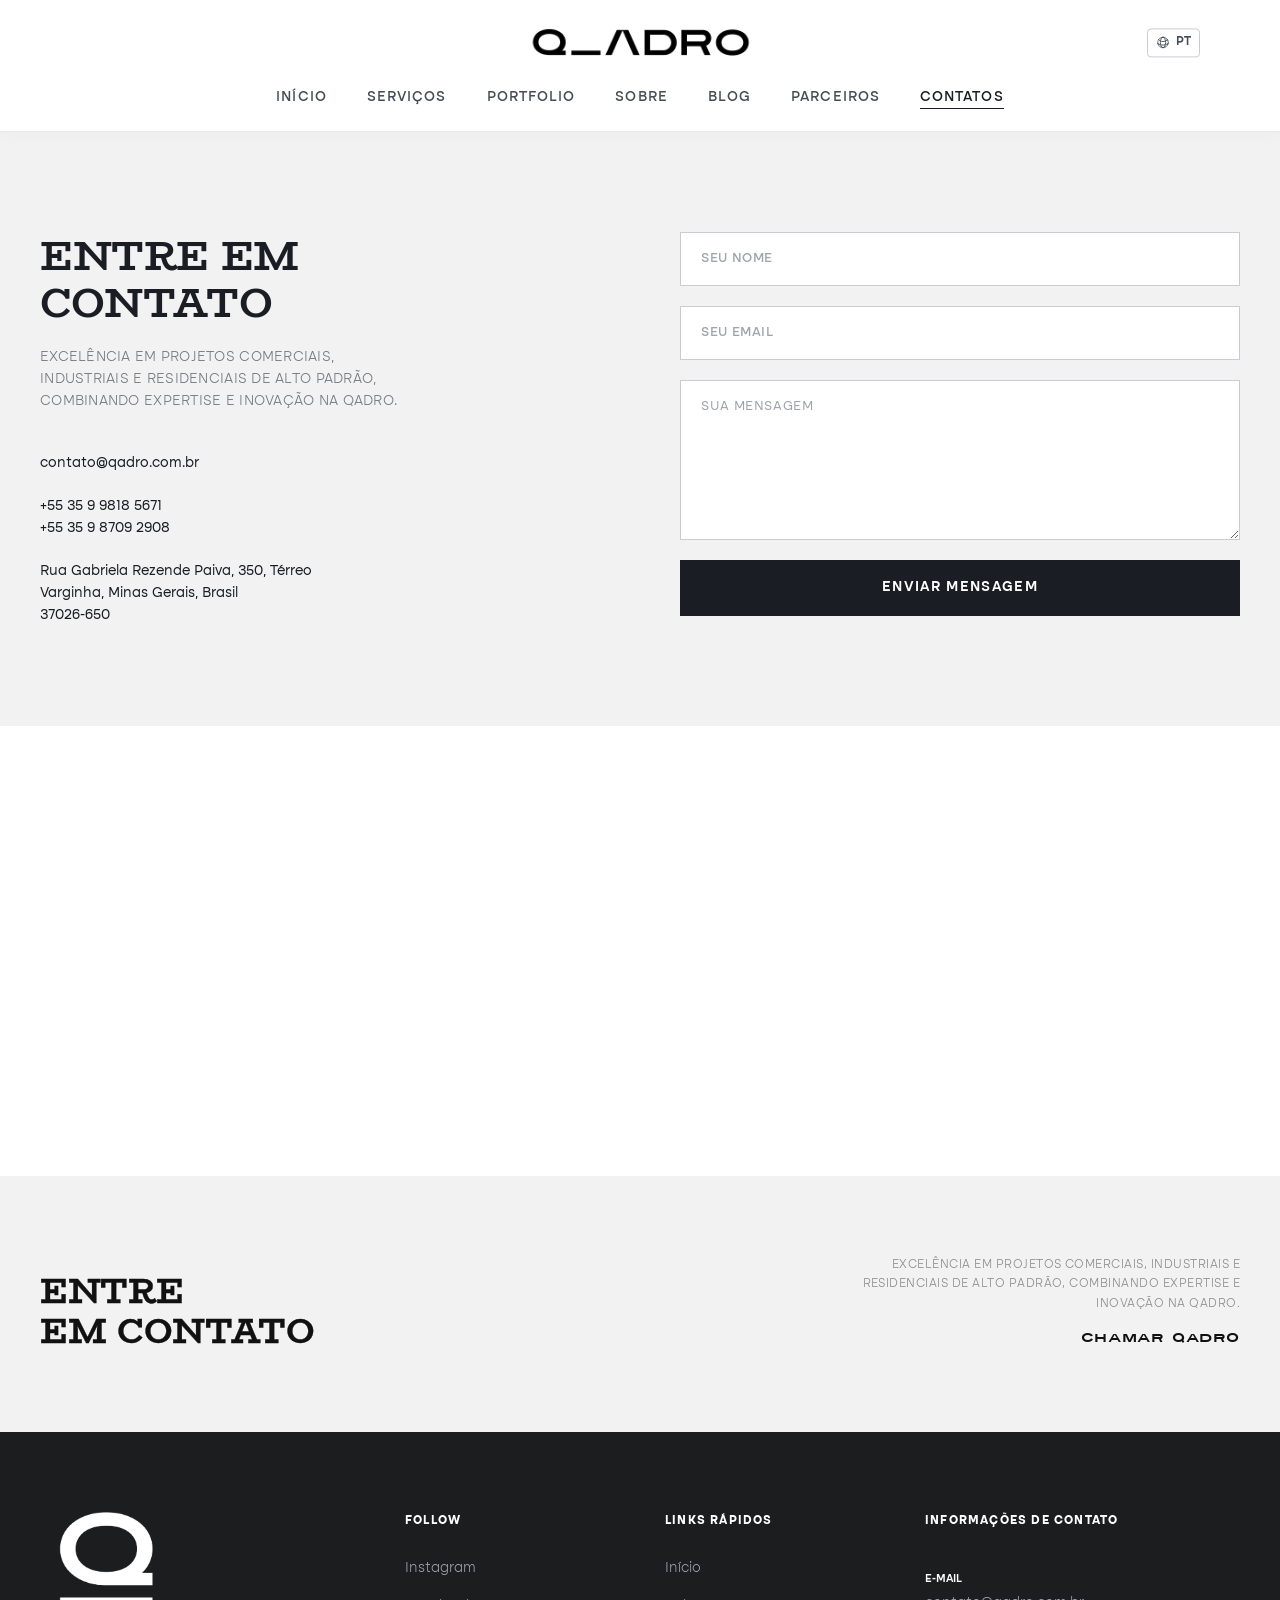
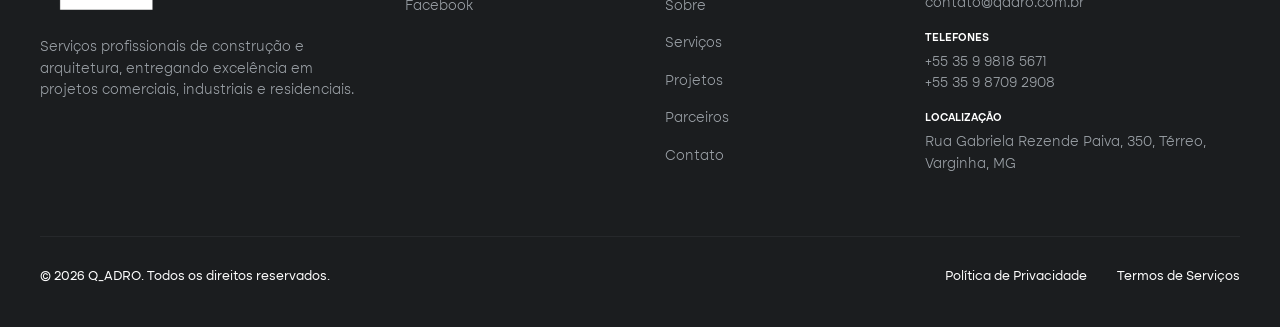
==== contatos.html @ c42fa298 "Adiciona página de Contatos Nova página contatos.html seguindo a página 9 do esboço (design/Site.pdf" ====
<!DOCTYPE html>
<html lang="pt-BR">
<head>
  <meta charset="UTF-8">
  <meta name="viewport" content="width=device-width, initial-scale=1.0">
  <meta name="description" content="Qadro Construtora & Projetos - Entre em contato conosco.">
  <meta name="author" content="Q_ADRO">
  <title>Contatos | Qadro Construtora e Projetos</title>

  <!-- CSS Principal -->
  <link rel="stylesheet" href="assets/css/style.css">
</head>
<body>

  <!-- ==========================================
       INÍCIO HEADER (CABEÇALHO)
       ========================================== -->
  <header class="header" id="inicio">
    <div class="container header-container">
      <div class="header-top">
        <!-- Hamburguer Menu para Mobile -->
        <div class="menu-toggle" id="menuToggle">
          <span></span>
          <span></span>
          <span></span>
        </div>

        <!-- Logo Centralizada -->
        <a href="index.html#inicio" class="logo-link">
          <img src="assets/logos/PNG/Horizontal Preto.png" alt="Qadro Construtora" class="logo-img">
        </a>

        <!-- Seletor de Idioma -->
        <div class="nav-lang-selector">
          <svg xmlns="http://www.w3.org/2000/svg" fill="none" viewBox="0 0 24 24" stroke-width="1.5" stroke="currentColor">
            <path stroke-linecap="round" stroke-linejoin="round" d="M12 21a9.004 9.004 0 0 0 8.716-6.747M12 21a9.004 9.004 0 0 1-8.716-6.747M12 21c2.485 0 4.5-4.03 4.5-9S14.485 3 12 3m0 18c-2.485 0-4.5-4.03-4.5-9S9.515 3 12 3m0 0a8.997 8.997 0 0 1 7.843 4.582M12 3a8.997 8.997 0 0 0-7.843 4.582m15.686 0A11.953 11.953 0 0 1 12 10.5c-2.998 0-5.74-1.1-7.843-2.918m15.686 0A8.959 8.959 0 0 1 21 12c0 .778-.099 1.533-.284 2.253m0 0A17.919 17.919 0 0 1 12 16.5c-3.162 0-6.133-.815-8.716-2.247m0 0A9.015 9.015 0 0 1 3 12c0-.778.099-1.533.284-2.253" />
          </svg>
          <span>PT</span>
        </div>
      </div>

      <!-- Menu de Navegação -->
      <nav class="nav-menu" id="navMenu">
        <ul class="nav-list">
          <li><a href="index.html#inicio" class="nav-link">Início</a></li>
          <li><a href="servicos.html" class="nav-link">Serviços</a></li>
          <li><a href="#" class="nav-link">Portfolio</a></li>
          <li><a href="sobre.html" class="nav-link">Sobre</a></li>
          <li><a href="#" class="nav-link">Blog</a></li>
          <li><a href="parceiros.html" class="nav-link">Parceiros</a></li>
          <li><a href="contatos.html" class="nav-link active">Contatos</a></li>
        </ul>
      </nav>
    </div>
  </header>
  <!-- ==========================================
       FIM HEADER (CABEÇALHO)
       ========================================== -->


  <!-- ==========================================
       INÍCIO SEÇÃO ENTRE EM CONTATO (INFO + FORMULÁRIO)
       ========================================== -->
  <section class="section-contato">
    <div class="container contato-grid">

      <!-- Coluna da Esquerda: Título, texto e informações -->
      <div class="contato-info-col">
        <h1 class="page-title">ENTRE EM<br>CONTATO</h1>
        <p class="contato-subtitle">EXCELÊNCIA EM PROJETOS COMERCIAIS, INDUSTRIAIS E RESIDENCIAIS DE ALTO PADRÃO, COMBINANDO EXPERTISE E INOVAÇÃO NA QADRO.</p>

        <div class="contato-info-list">
          <p class="contato-info-item">contato@qadro.com.br</p>
          <p class="contato-info-item">+55 35 9 9818 5671<br>+55 35 9 8709 2908</p>
          <p class="contato-info-item">Rua Gabriela Rezende Paiva, 350, Térreo<br>Varginha, Minas Gerais, Brasil<br>37026-650</p>
        </div>
      </div>

      <!-- Coluna da Direita: Formulário de Contato -->
      <!-- Formulário apenas visual por enquanto: não há backend/serviço de envio conectado -->
      <form class="contato-form" onsubmit="return false;">
        <input type="text" name="nome" class="contato-input" placeholder="SEU NOME" required>
        <input type="email" name="email" class="contato-input" placeholder="SEU EMAIL" required>
        <textarea name="mensagem" class="contato-input contato-textarea" placeholder="SUA MENSAGEM" required></textarea>
        <button type="submit" class="contato-submit">Enviar Mensagem</button>
      </form>
    </div>
  </section>
  <!-- ==========================================
       FIM SEÇÃO ENTRE EM CONTATO (INFO + FORMULÁRIO)
       ========================================== -->


  <!-- ==========================================
       INÍCIO SEÇÃO MAPA
       ========================================== -->
  <section class="section-mapa">
    <iframe
      class="mapa-embed"
      src="https://www.google.com/maps?q=Rua+Gabriela+Rezende+Paiva,+350,+Varginha,+MG,+37026-650&output=embed"
      title="Localização da Qadro em Varginha, MG"
      loading="lazy"
      referrerpolicy="no-referrer-when-downgrade"
      allowfullscreen>
    </iframe>
  </section>
  <!-- ==========================================
       FIM SEÇÃO MAPA
       ========================================== -->


  <!-- ==========================================
       INÍCIO SEÇÃO ENTRE EM CONTATO (CTA)
       ========================================== -->
  <section class="section section-cta">
    <div class="container cta-flex">
      <!-- Lado Esquerdo: Título -->
      <div class="cta-left">
        <h2 class="cta-title">ENTRE<br>EM CONTATO</h2>
      </div>

      <!-- Lado Direito: Subtítulo e Link WhatsApp -->
      <div class="cta-right">
        <p class="cta-subtitle">EXCELÊNCIA EM PROJETOS COMERCIAIS, INDUSTRIAIS E RESIDENCIAIS DE ALTO PADRÃO, COMBINANDO EXPERTISE E INOVAÇÃO NA QADRO.</p>
        <a href="https://wa.me/5535998185671" target="_blank" rel="noopener" class="btn-link btn-chamar-qadro">CHAMAR QADRO</a>
      </div>
    </div>
  </section>



  <!-- ==========================================
       INÍCIO FOOTER (RODAPÉ)
       ========================================== -->
  <footer class="footer">
    <div class="container">
      <div class="footer-top">
        <!-- Logo e Resumo -->
        <div class="footer-logo-col">
          <!-- Logo Símbolo Branca -->
          <img src="assets/logos/PNG/Simbolo Branco.png" alt="Símbolo Qadro" class="footer-logo-img">
          <p class="footer-desc">Serviços profissionais de construção e arquitetura, entregando excelência em projetos comerciais, industriais e residenciais.</p>
        </div>

        <!-- Coluna Links de Mídia -->
        <div>
          <h4 class="footer-col-title">Follow</h4>
          <ul class="footer-links-list">
            <li><a href="https://instagram.com/qadroconstrutora" target="_blank" rel="noopener">Instagram</a></li>
            <li><a href="#" target="_blank" rel="noopener">Facebook</a></li>
          </ul>
        </div>

        <!-- Coluna Links Rápidos -->
        <div>
          <h4 class="footer-col-title">Links Rápidos</h4>
          <ul class="footer-links-list">
            <li><a href="index.html#inicio">Início</a></li>
            <li><a href="sobre.html">Sobre</a></li>
            <li><a href="servicos.html">Serviços</a></li>
            <li><a href="#">Projetos</a></li>
            <li><a href="parceiros.html">Parceiros</a></li>
            <li><a href="contatos.html">Contato</a></li>
          </ul>
        </div>

        <!-- Coluna Contato Rápido -->
        <div class="footer-contact-list">
          <h4 class="footer-col-title">Informações de Contato</h4>
          <div class="footer-contact-item">
            <span class="footer-contact-label">E-mail</span>
            <span class="footer-contact-val">contato@qadro.com.br</span>
          </div>
          <div class="footer-contact-item">
            <span class="footer-contact-label">Telefones</span>
            <span class="footer-contact-val">+55 35 9 9818 5671<br>+55 35 9 8709 2908</span>
          </div>
          <div class="footer-contact-item">
            <span class="footer-contact-label">Localização</span>
            <span class="footer-contact-val">Rua Gabriela Rezende Paiva, 350, Térreo, Varginha, MG</span>
          </div>
        </div>
      </div>

      <!-- Base do Rodapé -->
      <div class="footer-bottom">
        <p class="footer-copy">&copy; 2026 Q_ADRO. Todos os direitos reservados.</p>
        <div class="footer-policy-links">
          <a href="#">Política de Privacidade</a>
          <a href="#">Termos de Serviços</a>
        </div>
      </div>
    </div>
  </footer>
  <!-- ==========================================
       FIM FOOTER (RODAPÉ)
       ========================================== -->

  <!-- Scripts JS -->
  <script src="assets/js/script.js"></script>
</body>
</html>
---- assets/css/style.css ----
/* 
========================================================================
CSS PRINCIPAL - QADRO CONSTRUTORA & PROJETOS
========================================================================
Organização do arquivo:
1. RESET & CONFIGURAÇÕES GERAIS
2. VARIÁVEIS & TIPOGRAFIA (@font-face)
3. LAYOUT E CONTÊINERES GERAIS
4. COMPONENTES:
   - Header & Navegação
   - Hero / Land Page
   - Manifesto & Estatísticas
   - Áreas de Atuação
   - Por Que Escolher a Qadro (Acordeão)
   - Trabalhos Destaque (Carrossel)
   - Serviços Detalhados (Painéis/Abas)
   - Sobre a Empresa & Equipe
   - Portfólio (Index Masonry & Tags)
   - Blog (Artigos Recentes)
   - Parceiros & Clientes (Depoimentos)
   - Contato & Formulário
   - Rodapé (Footer)
5. RESPONSIVIDADE (Breakpoints)
========================================================================
*/

/* ========================================================================
1. RESET & CONFIGURAÇÕES GERAIS
======================================================================== */
*, *::before, *::after {
  margin: 0;
  padding: 0;
  box-sizing: border-box;
}

html {
  scroll-behavior: smooth;
  font-size: 16px;
  background-color: var(--color-white);
  color: var(--color-black-pantone);
}

body {
  font-family: var(--font-altone);
  line-height: 1.6;
  text-rendering: optimizeLegibility;
  -webkit-font-smoothing: antialiased;
  -moz-osx-font-smoothing: grayscale;
  overflow-x: hidden;
  background-color: var(--color-white);
}

a {
  color: inherit;
  text-decoration: none;
  transition: var(--transition-smooth);
}

button, input, textarea, select {
  font-family: inherit;
  font-size: inherit;
  background: none;
  border: none;
  outline: none;
}

ul, ol {
  list-style: none;
}

img {
  max-width: 100%;
  height: auto;
  display: block;
}

/* ========================================================================
2. VARIÁVEIS & TIPOGRAFIA
======================================================================== */
@font-face {
  font-family: 'Turnpike';
  src: url('../fonts/Turnpike.ttf') format('truetype');
  font-weight: normal;
  font-style: normal;
  font-display: swap;
}

@font-face {
  font-family: 'BioRhyme';
  src: url('../fonts/BioRhyme-Regular.ttf') format('truetype');
  font-weight: 400;
  font-style: normal;
  font-display: swap;
}
@font-face {
  font-family: 'BioRhyme';
  src: url('../fonts/BioRhyme-Light.ttf') format('truetype');
  font-weight: 300;
  font-style: normal;
  font-display: swap;
}
@font-face {
  font-family: 'BioRhyme';
  src: url('../fonts/BioRhyme-Bold.ttf') format('truetype');
  font-weight: 700;
  font-style: normal;
  font-display: swap;
}

@font-face {
  font-family: 'Altone';
  src: url('../fonts/Altone-Regular.ttf') format('truetype');
  font-weight: 400;
  font-style: normal;
  font-display: swap;
}
@font-face {
  font-family: 'Altone';
  src: url('../fonts/Altone-Light.ttf') format('truetype');
  font-weight: 300;
  font-style: normal;
  font-display: swap;
}
@font-face {
  font-family: 'Altone';
  src: url('../fonts/Altone-Medium.ttf') format('truetype');
  font-weight: 500;
  font-style: normal;
  font-display: swap;
}
@font-face {
  font-family: 'Altone';
  src: url('../fonts/Altone-SemiBold.ttf') format('truetype');
  font-weight: 600;
  font-style: normal;
  font-display: swap;
}
@font-face {
  font-family: 'Altone';
  src: url('../fonts/Altone-Bold.ttf') format('truetype');
  font-weight: 700;
  font-style: normal;
  font-display: swap;
}

:root {
  /* Paleta Identidade Visual */
  --color-black-pantone: #1A1E24;
  --color-blue-gray-pantone: #8BA6AB;
  --color-beige-pantone: #B6B097;
  --color-light-gray-pantone: #BDC7C4;
  
  /* Escala de Cinzas (Grays) */
  --color-gray-900: #1B1D1F;
  --color-gray-800: #26282B;
  --color-gray-600: #454C53;
  --color-gray-500: #72787F;
  --color-gray-400: #9EA4AA;
  --color-gray-200: #C9CDD2;
  --color-gray-100: #E8EBED;
  --color-gray-50: #F7F8F9;
  
  /* Básicos */
  --color-white: #FFFFFF;
  --color-black: #000000;
  
  /* Fontes */
  --font-turnpike: 'Turnpike', sans-serif;
  --font-biorhyme: 'BioRhyme', serif;
  --font-altone: 'Altone', sans-serif;
  
  /* Animações e Transições */
  --transition-smooth: all 0.4s cubic-bezier(0.25, 1, 0.5, 1);
  --transition-fast: all 0.2s ease;
  
  /* Alturas e Espaçamentos */
  --header-height: 120px;
  --section-padding: 100px 0;
  --section-padding-mobile: 60px 0;
  --max-content-width: 1300px;
}

/* ========================================================================
3. LAYOUT E CONTÊINERES GERAIS
======================================================================= */
.container {
  width: 100%;
  max-width: var(--max-content-width);
  margin: 0 auto;
  padding: 0 40px;
}

.section {
  padding: var(--section-padding);
  position: relative;
  border-bottom: 1px solid var(--color-gray-100);
}

.section-dark {
  background-color: var(--color-gray-900);
  color: var(--color-white);
  border-bottom: none;
}

.section-title-tag {
  font-family: var(--font-altone);
  font-weight: 500;
  font-size: 0.8rem;
  letter-spacing: 0.15em;
  color: var(--color-gray-500);
  text-transform: uppercase;
  margin-bottom: 25px;
  display: block;
}

.section-header-flex {
  display: flex;
  justify-content: space-between;
  align-items: flex-end;
  margin-bottom: 50px;
}

.btn-link {
  font-family: var(--font-altone);
  font-weight: 600;
  font-size: 0.9rem;
  letter-spacing: 0.05em;
  text-transform: uppercase;
  color: var(--color-black-pantone);
  display: inline-flex;
  align-items: center;
  gap: 8px;
  border-bottom: 1px solid var(--color-black-pantone);
  padding-bottom: 4px;
}

.btn-link:hover {
  color: var(--color-blue-gray-pantone);
  border-color: var(--color-blue-gray-pantone);
}

.btn-link::after {
  content: '→';
  font-size: 1.1rem;
  transition: transform var(--transition-fast);
}

.btn-link:hover::after {
  transform: translateX(4px);
}

.btn-link-white {
  font-family: var(--font-turnpike);
  font-weight: normal;
  color: var(--color-white);
  border-color: var(--color-white);
}

.btn-link-white:hover {
  color: var(--color-beige-pantone);
  border-color: var(--color-beige-pantone);
}

/* ========================================================================
4. COMPONENTES
======================================================================== */

/* --- Header & Navegação --- */
.header {
  width: 100%;
  background-color: var(--color-white);
  position: sticky;
  top: 0;
  z-index: 1000;
  border-bottom: 1px solid var(--color-gray-100);
  padding: 20px 0;
  box-shadow: 0 2px 15px rgba(0, 0, 0, 0.03);
}

.header-container {
  display: flex;
  flex-direction: column;
  align-items: center;
  position: relative;
  gap: 20px;
}

.header-top {
  width: 100%;
  display: flex;
  justify-content: center;
  position: relative;
}

.logo-link {
  display: block;
}

.logo-img {
  height: 45px; /* Aumentado de 38px para 65px para maior destaque */
  width: auto;
}

.nav-lang-selector {
  position: absolute;
  right: 40px;
  top: 50%;
  transform: translateY(-50%);
  display: flex;
  align-items: center;
  gap: 6px;
  font-size: 0.75rem;
  font-weight: 600;
  text-transform: uppercase;
  color: var(--color-gray-600);
  cursor: pointer;
  padding: 4px 8px;
  border: 1px solid var(--color-gray-200);
  border-radius: 4px;
  transition: var(--transition-fast);
}

.nav-lang-selector:hover {
  border-color: var(--color-black-pantone);
  color: var(--color-black-pantone);
}

.nav-lang-selector svg {
  width: 14px;
  height: 14px;
}

.nav-menu {
  width: 100%;
  display: flex;
  justify-content: center;
}

.nav-list {
  display: flex;
  gap: 40px;
}

.nav-link {
  font-family: var(--font-altone);
  font-weight: 500;
  font-size: 0.85rem;
  letter-spacing: 0.08em;
  text-transform: uppercase;
  color: var(--color-gray-600);
  padding: 5px 0;
  position: relative;
}

.nav-link:hover, .nav-link.active {
  color: var(--color-black-pantone);
}

.nav-link::after {
  content: '';
  position: absolute;
  bottom: 0;
  left: 0;
  width: 100%;
  height: 1px;
  background-color: var(--color-black-pantone);
  transform: scaleX(0);
  transform-origin: right;
  transition: transform var(--transition-smooth);
}

.nav-link:hover::after, .nav-link.active::after {
  transform: scaleX(1);
  transform-origin: left;
}

.menu-toggle {
  display: none;
  flex-direction: column;
  gap: 6px;
  cursor: pointer;
  z-index: 1001;
  position: absolute;
  left: 40px;
  top: 50%;
  transform: translateY(-50%);
}

.menu-toggle span {
  width: 25px;
  height: 2px;
  background-color: var(--color-black-pantone);
  transition: var(--transition-smooth);
}

/* --- Hero / Land Page --- */
.hero {
  height: 700px;
  background-size: cover;
  background-position: center;
  position: relative;
  display: flex;
  align-items: center;
}

.hero::before {
  content: '';
  position: absolute;
  top: 0;
  left: 0;
  width: 100%;
  height: 100%;
  background: linear-gradient(180deg, rgba(26,30,36,0.3) 0%, rgba(26,30,36,0.7) 100%);
  z-index: 1;
}

.hero-content {
  position: relative;
  z-index: 2;
  color: var(--color-white);
  max-width: 900px;
}

.hero-title {
  font-family: var(--font-biorhyme);
  font-weight: 400;
  font-size: 3.5rem;
  line-height: 1.1;
  letter-spacing: -0.01em;
  margin-bottom: 25px;
  text-transform: uppercase;
}

.hero-subtitle {
  font-family: var(--font-altone);
  font-weight: 300;
  font-size: 1.1rem;
  line-height: 1.6;
  letter-spacing: 0.04em;
  text-transform: uppercase;
  max-width: 600px;
  margin-bottom: 40px;
  color: var(--color-gray-100);
}

/* --- Manifesto & Estatísticas --- */
.manifesto-section {
  padding: 100px 0;
}

.manifesto-grid {
  display: grid;
  grid-template-columns: 1.2fr 1fr;
  gap: 80px;
  align-items: start;
}

.manifesto-left {
  display: flex;
  flex-direction: column;
}

.manifesto-tag {
  font-family: var(--font-altone);
  font-weight: 600;
  font-size: 0.75rem;
  letter-spacing: 0.2em;
  text-transform: uppercase;
  color: var(--color-gray-500);
  margin-bottom: 30px;
}

.manifesto-text {
  font-family: var(--font-altone);
  font-weight: 700;
  font-size: 2.2rem;
  line-height: 1.35;
  letter-spacing: -0.02em;
  color: var(--color-black-pantone);
}

.stats-grid {
  display: grid;
  grid-template-columns: 1fr 1fr;
  gap: 50px 30px;
  margin-top: 45px;
}

.stat-item {
  display: flex;
  flex-direction: column;
  padding-top: 0;
}

.stat-number {
  font-family: var(--font-altone);
  font-size: 3.5rem;
  font-weight: 450;
  line-height: 1;
  color: var(--color-black-pantone);
  margin-bottom: 10px;
  transition: var(--transition-smooth);
}

.stat-item:hover .stat-number {
  color: var(--color-blue-gray-pantone);
  transform: translateY(-5px);
}

.stat-label {
  font-family: var(--font-altone);
  font-size: 0.75rem;
  font-weight: 500;
  letter-spacing: 0.1em;
  text-transform: uppercase;
  color: var(--color-gray-500);
}

/* --- Áreas de Atuação --- */
.section-areas {
  background-color: #F2F2F2;
  padding: 45px 0;
  border-bottom: none;
}

.section-areas .section-header-flex {
  align-items: center;
  margin-bottom: 25px;
}

.section-areas .section-title-tag {
  margin-bottom: 0;
}

.btn-ver-todos {
  font-family: var(--font-turnpike);
  font-weight: normal;
  font-size: 0.7rem;
  letter-spacing: 0.05em;
  text-transform: uppercase;
  color: var(--color-black-pantone);
  border-bottom: none;
}

.btn-ver-todos::after {
  display: none;
}

.areas-grid {
  display: grid;
  grid-template-columns: repeat(4, 1fr);
  gap: 0;
  border-top: none;
  margin-top: 0;
}

.area-card {
  padding: 0 30px;
  border-right: 1px solid #CCCCCC;
  border-left: none;
  border-top: none;
  border-bottom: none;
  display: flex;
  flex-direction: column;
  justify-content: flex-start;
  min-height: auto;
  position: relative;
  overflow: hidden;
  background-color: transparent;
  transition: var(--transition-smooth);
}

.area-card::before {
  display: none;
}

.area-card:first-child {
  padding-left: 0;
}

.area-card:last-child {
  border-right: none;
  padding-right: 0;
}

.area-title {
  font-family: var(--font-altone);
  font-weight: 500;
  font-size: 1.1rem;
  line-height: 1.3;
  color: var(--color-black-pantone);
  text-transform: uppercase;
  margin-bottom: 25px;
  position: relative;
  z-index: 2;
}

.area-desc {
  font-family: var(--font-altone);
  font-weight: 300;
  font-size: 0.825rem;
  line-height: 1.55;
  color: var(--color-gray-600);
  position: relative;
  z-index: 2;
  margin-top: 0;
}

/* --- Por Que Escolher a Qadro --- */
.why-section {
  background-color: #FFFFFF;
  padding: 100px 0;
}

.why-qadro-grid {
  display: grid;
  grid-template-columns: 1fr 2fr;
  gap: 80px;
  align-items: start;
}

.why-qadro-left {
  display: flex;
  flex-direction: column;
}

.why-title {
  font-family: var(--font-biorhyme);
  font-weight: 700;
  font-size: 2.2rem;
  line-height: 1.15;
  letter-spacing: -0.01em;
  color: #111111;
  text-transform: uppercase;
  margin-bottom: 25px;
}

.why-subtitle {
  font-family: var(--font-altone);
  font-weight: 300;
  font-size: 0.75rem;
  line-height: 1.6;
  letter-spacing: 0.04em;
  color: #8A8A8A;
  text-transform: uppercase;
  max-width: 320px;
}

.why-list-right {
  display: flex;
  flex-direction: column;
  border-bottom: 1px solid #6B6B6B;
  margin-top: 190px;
}

.why-item {
  display: grid;
  grid-template-columns: 1fr 1.3fr;
  gap: 30px;
  align-items: start;
  border-top: 1px solid #6B6B6B;
  padding: 40px 0;
}

.why-item-title h3 {
  font-family: var(--font-altone);
  font-weight: 700;
  font-size: 1.35rem;
  line-height: 1.2;
  letter-spacing: 0.01em;
  color: #111111;
  text-transform: uppercase;
}

.why-item-desc p {
  font-family: var(--font-altone);
  font-weight: 300;
  font-size: 0.925rem;
  line-height: 1.6;
  color: #333333;
}

/* --- Trabalhos Destaque (Carrossel) --- */
.carousel-wrapper {
  position: relative;
  overflow: hidden;
  margin-top: 20px;
}

/* --- Trabalhos Destaque (Carrossel) --- */
.section-featured .section-header-flex {
  align-items: center;
  margin-bottom: 25px;
}

.section-featured .section-title-tag {
  margin-bottom: 0;
}

.carousel-container {
  display: flex;
  transition: transform var(--transition-smooth);
  width: 100%;
}

.carousel-slide {
  min-width: 100%;
  position: relative;
}

.carousel-img {
  width: 100%;
  height: 380px;
  object-fit: cover;
  filter: grayscale(100%);
  transition: filter var(--transition-smooth);
}

.carousel-slide:hover .carousel-img {
  filter: grayscale(0%);
}

.carousel-nav-dots {
  display: flex;
  justify-content: center;
  gap: 12px;
  margin-top: 25px;
}

.carousel-dot {
  width: 10px;
  height: 10px;
  border-radius: 50%;
  border: 1.5px solid #111111;
  background: transparent;
  cursor: pointer;
  padding: 0;
  transition: var(--transition-smooth);
}

.carousel-dot.active {
  background-color: #111111;
  transform: scale(1.1);
}

/* --- Título de Página (Serviços, Sobre, etc.) --- */
.page-title-section {
  padding: 100px 0 60px;
}

.page-title {
  font-family: var(--font-biorhyme);
  font-weight: 700;
  font-size: 2.6rem;
  line-height: 1.15;
  letter-spacing: -0.01em;
  text-transform: uppercase;
  color: var(--color-black-pantone);
  margin-bottom: 25px;
}

.page-subtitle {
  font-family: var(--font-altone);
  font-weight: 300;
  font-size: 0.85rem;
  line-height: 1.6;
  letter-spacing: 0.02em;
  color: var(--color-gray-500);
  max-width: 340px;
}

/* --- Serviços Detalhados (Acordeão) --- */
.section-servicos {
  padding-top: 20px;
}

.servico-categoria {
  margin-bottom: 70px;
}

.servico-categoria:last-child {
  margin-bottom: 0;
}

.servico-categoria-header {
  width: 100%;
  padding-bottom: 18px;
  border-bottom: 1px solid var(--color-gray-200);
  margin-bottom: 0;
}

.servico-categoria-label {
  display: inline-block;
  max-width: 220px;
  font-family: var(--font-altone);
  font-weight: 500;
  font-size: 0.85rem;
  line-height: 1.4;
  letter-spacing: 0.08em;
  text-transform: uppercase;
  color: var(--color-gray-500);
}

.servico-lista {
  display: flex;
  flex-direction: column;
}

.servico-item {
  border-bottom: 1px solid var(--color-gray-200);
}

.servico-item-toggle {
  width: 100%;
  display: flex;
  justify-content: space-between;
  align-items: center;
  gap: 20px;
  padding: 24px 0;
  cursor: pointer;
  text-align: left;
}

.servico-item-title {
  font-family: var(--font-altone);
  font-weight: 700;
  font-size: 1.1rem;
  letter-spacing: 0.01em;
  text-transform: uppercase;
  color: var(--color-black-pantone);
}

.servico-item-label {
  font-family: var(--font-altone);
  font-weight: 600;
  font-size: 0.75rem;
  letter-spacing: 0.1em;
  text-transform: uppercase;
  color: var(--color-gray-500);
  white-space: nowrap;
  flex-shrink: 0;
  transition: var(--transition-fast);
}

.servico-item-toggle:hover .servico-item-title,
.servico-item-toggle:hover .servico-item-label {
  color: var(--color-blue-gray-pantone);
}

.servico-item-detail {
  max-height: 0;
  overflow: hidden;
  transition: max-height 0.5s cubic-bezier(0.25, 1, 0.5, 1);
}

.servico-item-detail-inner {
  display: grid;
  grid-template-columns: 1fr 1.3fr;
  gap: 30px;
  padding-bottom: 40px;
}

.servico-item-text {
  font-family: var(--font-altone);
  font-weight: 300;
  font-size: 0.9rem;
  line-height: 1.6;
  color: var(--color-gray-600);
  margin-bottom: 20px;
}

.servico-item-list {
  display: flex;
  flex-direction: column;
  gap: 8px;
  margin-bottom: 30px;
}

.servico-item-list li {
  font-family: var(--font-altone);
  font-weight: 400;
  font-size: 0.85rem;
  line-height: 1.5;
  color: var(--color-gray-600);
}

.servico-item-lorem-grid {
  display: grid;
  grid-template-columns: 1fr 1fr;
  gap: 12px 40px;
  margin-bottom: 30px;
}

.servico-item-lorem-grid span {
  font-family: var(--font-altone);
  font-weight: 400;
  font-size: 0.8rem;
  color: var(--color-gray-400);
}

.servico-item-posicionamento {
  padding-left: 20px;
  border-left: 2px solid var(--color-black-pantone);
}

.servico-item-posicionamento h4 {
  font-family: var(--font-altone);
  font-weight: 600;
  font-size: 0.75rem;
  letter-spacing: 0.1em;
  text-transform: uppercase;
  color: var(--color-gray-500);
  margin-bottom: 8px;
}

.servico-item-posicionamento p {
  font-family: var(--font-altone);
  font-weight: 400;
  font-size: 0.9rem;
  line-height: 1.5;
  color: var(--color-black-pantone);
}

/* --- Sobre a Empresa (Manifesto + Citação) --- */
.sobre-manifesto-grid {
  display: grid;
  grid-template-columns: 2fr 3fr;
  gap: 70px;
  align-items: start;
}

.sobre-manifesto-img-wrapper {
  aspect-ratio: 3 / 4;
  overflow: hidden;
}

.sobre-manifesto-img {
  width: 100%;
  height: 100%;
  object-fit: cover;
}

.sobre-manifesto-text-col {
  display: flex;
  flex-direction: column;
}

.sobre-manifesto-text {
  font-family: var(--font-altone);
  font-weight: 300;
  font-size: 0.9rem;
  line-height: 1.7;
  color: var(--color-gray-600);
  margin-bottom: 25px;
}

.sobre-manifesto-text:last-child {
  margin-bottom: 0;
}

.section-sobre-quote .manifesto-text {
  max-width: 900px;
  margin-bottom: 30px;
}

.sobre-ver-projetos {
  display: block;
  width: fit-content;
  margin-left: auto;
  font-family: var(--font-altone);
  font-weight: 500;
  font-size: 0.8rem;
  letter-spacing: 0.1em;
  text-transform: uppercase;
  color: var(--color-gray-500);
}

.sobre-ver-projetos:hover {
  color: var(--color-black-pantone);
}

/* --- Nossa Equipe --- */
.equipe-section-grid {
  display: grid;
  grid-template-columns: 1fr 2fr;
  gap: 80px;
  align-items: start;
}

.equipe-titulo {
  font-family: var(--font-biorhyme);
  font-weight: 700;
  font-size: 2.2rem;
  line-height: 1.15;
  letter-spacing: -0.01em;
  text-transform: uppercase;
  color: var(--color-black-pantone);
}

.equipe-grid {
  display: grid;
  grid-template-columns: repeat(2, 1fr);
  gap: 40px;
}

.equipe-card {
  display: flex;
  flex-direction: column;
}

.equipe-card-img-wrapper {
  aspect-ratio: 3 / 4;
  overflow: hidden;
  background-color: var(--color-gray-100);
  margin-bottom: 25px;
}

.equipe-card-img {
  width: 100%;
  height: 100%;
  object-fit: cover;
  object-position: top center;
  transition: var(--transition-smooth);
}

.equipe-card:hover .equipe-card-img {
  transform: scale(1.04);
}

.equipe-card-name {
  font-family: var(--font-altone);
  font-weight: 700;
  font-size: 1.05rem;
  letter-spacing: 0.01em;
  text-transform: uppercase;
  color: var(--color-black-pantone);
  margin-bottom: 6px;
}

.equipe-card-role {
  display: block;
  font-family: var(--font-altone);
  font-weight: 500;
  font-size: 0.8rem;
  letter-spacing: 0.05em;
  text-transform: uppercase;
  color: var(--color-gray-500);
  margin-bottom: 18px;
}

.equipe-card-bio {
  font-family: var(--font-altone);
  font-weight: 300;
  font-size: 0.85rem;
  line-height: 1.6;
  color: var(--color-gray-600);
}

/* --- Portfólio (Index Masonry & Tags) --- */
.portfolio-intro {
  max-width: 600px;
  font-family: var(--font-altone);
  font-size: 0.95rem;
  font-weight: 300;
  color: var(--color-gray-505);
  line-height: 1.6;
}

.portfolio-tags-filter {
  display: flex;
  flex-wrap: wrap;
  justify-content: flex-end;
  gap: 10px 15px;
  max-width: 700px;
}

.filter-tag {
  font-family: var(--font-altone);
  font-size: 0.75rem;
  font-weight: 600;
  text-transform: uppercase;
  color: var(--color-gray-500);
  cursor: pointer;
  padding: 4px 10px;
  border: 1px solid transparent;
  transition: var(--transition-fast);
}

.filter-tag:hover, .filter-tag.active {
  color: var(--color-black-pantone);
  border-color: var(--color-black-pantone);
}

.portfolio-grid {
  display: grid;
  grid-template-columns: repeat(2, 1fr);
  gap: 40px;
  margin-top: 50px;
}

.portfolio-item {
  display: flex;
  flex-direction: column;
  gap: 20px;
  transition: opacity 0.4s ease, transform 0.4s ease;
}

.portfolio-item.full-width {
  grid-column: span 2;
  margin-bottom: 20px;
}

.portfolio-item.full-width .portfolio-img-wrapper {
  height: 500px;
}

.portfolio-img-wrapper {
  width: 100%;
  height: 400px;
  overflow: hidden;
  position: relative;
}

.portfolio-img-wrapper img {
  width: 100%;
  height: 100%;
  object-fit: cover;
  filter: grayscale(100%);
  transition: var(--transition-smooth);
}

.portfolio-item:hover .portfolio-img-wrapper img {
  filter: grayscale(0%);
  transform: scale(1.03);
}

.portfolio-info {
  display: flex;
  justify-content: space-between;
  align-items: center;
  border-bottom: 1px solid var(--color-gray-200);
  padding-bottom: 15px;
}

.portfolio-title-wrapper {
  display: flex;
  flex-direction: column;
  gap: 5px;
}

.portfolio-title {
  font-family: var(--font-altone);
  font-size: 1.4rem;
  font-weight: 700;
  text-transform: uppercase;
  color: var(--color-black-pantone);
}

.portfolio-item-tags {
  display: flex;
  flex-wrap: wrap;
  gap: 8px;
}

.item-tag {
  font-family: var(--font-altone);
  font-size: 0.7rem;
  font-weight: 600;
  text-transform: uppercase;
  color: var(--color-gray-400);
}

.portfolio-arrow {
  font-size: 1.5rem;
  font-weight: 300;
  color: var(--color-black-pantone);
  transition: transform var(--transition-smooth);
}

.portfolio-item:hover .portfolio-arrow {
  transform: translateX(5px);
  color: var(--color-blue-gray-pantone);
}

/* --- Blog (Artigos Recentes) --- */
.section-blog {
  background-color: #FFFFFF;
  padding: 80px 0 100px 0;
  border-bottom: none;
}

.section-blog .section-header-flex {
  align-items: center;
  margin-bottom: 45px;
}

.section-blog .section-title-tag {
  margin-bottom: 0;
  font-family: var(--font-altone);
  font-size: 0.85rem;
  letter-spacing: 0.12em;
  color: #8A8A8A;
  text-transform: uppercase;
}

.blog-grid {
  display: grid;
  grid-template-columns: repeat(4, 1fr);
  gap: 25px;
  align-items: start;
}

.blog-card {
  display: flex;
  flex-direction: column;
}

.blog-img-wrapper {
  width: 100%;
  aspect-ratio: 4 / 3;
  overflow: hidden;
  position: relative;
  background-color: #F7F8F9;
}

.blog-img-wrapper img,
.blog-img {
  width: 100%;
  height: 100%;
  object-fit: cover;
  filter: grayscale(100%);
  transition: transform 0.35s ease;
}

.blog-card:hover .blog-img-wrapper img,
.blog-card:hover .blog-img {
  transform: scale(1.04);
}

.blog-title {
  font-family: var(--font-altone);
  font-weight: 500;
  font-size: 1.05rem;
  line-height: 1.35;
  color: #111111;
  text-transform: uppercase;
  margin-top: 20px;
  letter-spacing: 0.01em;
}

/* --- Parceiros & Clientes (Depoimentos) --- */
.parceiros-title-footer {
  display: flex;
  justify-content: flex-end;
  border-top: 1px solid var(--color-gray-200);
  margin-top: 40px;
  padding-top: 25px;
}

.parceiros-title-intro {
  max-width: 320px;
  text-align: right;
  font-family: var(--font-altone);
  font-weight: 300;
  font-size: 0.8rem;
  line-height: 1.6;
  letter-spacing: 0.02em;
  text-transform: uppercase;
  color: var(--color-gray-500);
}

.section-depoimento-destaque {
  padding: 100px 0;
}

.depoimento-destaque {
  display: flex;
  flex-direction: column;
  align-items: center;
  text-align: center;
}

.depoimento-destaque-quote {
  font-family: var(--font-biorhyme);
  font-weight: 700;
  font-size: 1.7rem;
  line-height: 1.45;
  letter-spacing: -0.005em;
  text-transform: uppercase;
  max-width: 900px;
  color: var(--color-white);
  margin-bottom: 45px;
}

.depoimento-destaque-autor {
  display: flex;
  flex-direction: column;
  align-items: center;
  gap: 14px;
}

.depoimento-destaque-autor h3 {
  font-family: var(--font-altone);
  font-weight: 600;
  font-size: 0.95rem;
  letter-spacing: 0.08em;
  text-transform: uppercase;
  color: var(--color-white);
}

.depoimento-destaque-linha {
  width: 50px;
  height: 1px;
  background-color: var(--color-gray-500);
}

.depoimento-destaque-autor p {
  font-family: var(--font-altone);
  font-weight: 400;
  font-size: 0.75rem;
  letter-spacing: 0.1em;
  text-transform: uppercase;
  color: var(--color-gray-400);
}

.depoimentos-grid {
  display: grid;
  grid-template-columns: repeat(3, 1fr);
  gap: 60px 50px;
}

.depoimento-card {
  display: flex;
  flex-direction: column;
}

.depoimento-texto {
  font-family: var(--font-altone);
  font-weight: 300;
  font-size: 0.85rem;
  line-height: 1.65;
  color: var(--color-gray-600);
  border-bottom: 1px solid var(--color-gray-200);
  margin-bottom: 20px;
  padding-bottom: 20px;
}

.depoimento-autor h4 {
  font-family: var(--font-altone);
  font-weight: 700;
  font-size: 0.9rem;
  letter-spacing: 0.03em;
  text-transform: uppercase;
  color: var(--color-black-pantone);
  margin-bottom: 4px;
}

.depoimento-autor span {
  font-family: var(--font-altone);
  font-weight: 500;
  font-size: 0.75rem;
  letter-spacing: 0.05em;
  text-transform: uppercase;
  color: var(--color-gray-500);
}

.clientes-titulo {
  font-family: var(--font-biorhyme);
  font-weight: 700;
  font-size: 2.2rem;
  line-height: 1.15;
  letter-spacing: -0.01em;
  text-transform: uppercase;
  color: var(--color-black-pantone);
  margin-bottom: 20px;
}

.clientes-subtitle {
  font-family: var(--font-altone);
  font-weight: 300;
  font-size: 0.85rem;
  line-height: 1.6;
  color: var(--color-gray-500);
  max-width: 340px;
  margin-bottom: 60px;
}

.clientes-marquee {
  display: flex;
  flex-direction: column;
  gap: 40px;
}

.clientes-marquee-row {
  overflow: hidden;
  width: 100%;
}

.clientes-marquee-track {
  display: flex;
  align-items: center;
  gap: 70px;
  width: max-content;
  animation: clientes-marquee-scroll 32s linear infinite;
}

.clientes-marquee-row-reverse .clientes-marquee-track {
  animation-direction: reverse;
}

.clientes-marquee-track img {
  height: 42px;
  width: auto;
  flex-shrink: 0;
  opacity: 0.55;
  transition: var(--transition-fast);
}

.clientes-marquee-track img:hover {
  opacity: 1;
}

@keyframes clientes-marquee-scroll {
  from {
    transform: translateX(0);
  }
  to {
    /* A trilha repete cada conjunto de logos 6x; andar 1/6 do total
       equivale a exatamente uma repetição, fechando o loop sem deixar
       espaço vazio mesmo em telas bem largas. */
    transform: translateX(calc(-100% / 6));
  }
}

/* --- Entre Em Contato (CTA) --- */
.section-cta {
  background-color: #F2F2F2;
  padding: 80px 0;
  border-bottom: none;
}

.cta-flex {
  display: flex;
  justify-content: space-between;
  align-items: flex-end;
}

.cta-title {
  font-family: var(--font-biorhyme);
  font-weight: 700;
  font-size: 2.2rem;
  line-height: 1.15;
  letter-spacing: -0.01em;
  color: #111111;
  text-transform: uppercase;
  -webkit-text-stroke: 0.3px #111111;
}

.cta-right {
  display: flex;
  flex-direction: column;
  align-items: flex-end;
  text-align: right;
  gap: 15px;
}

.cta-subtitle {
  font-family: var(--font-altone);
  font-weight: 300;
  font-size: 0.75rem;
  line-height: 1.6;
  letter-spacing: 0.04em;
  color: #8A8A8A;
  text-transform: uppercase;
  max-width: 380px;
  text-align: right;
}

.btn-chamar-qadro {
  font-family: var(--font-turnpike);
  font-weight: normal;
  font-size: 0.75rem;
  letter-spacing: 0.05em;
  text-transform: uppercase;
  color: #111111;
  border-bottom: none;
  align-self: flex-end;
  text-align: right;
  margin-left: auto;
}

.btn-chamar-qadro::after {
  display: none;
}


/* --- Contato & Formulário --- */
.section-contato {
  background-color: #F2F2F2;
  padding: var(--section-padding);
}

.contato-grid {
  display: grid;
  grid-template-columns: 1fr 1fr;
  gap: 80px;
  align-items: start;
}

.contato-info-col .page-title {
  margin-bottom: 20px;
}

.contato-subtitle {
  font-family: var(--font-altone);
  font-weight: 300;
  font-size: 0.85rem;
  line-height: 1.6;
  letter-spacing: 0.02em;
  color: var(--color-gray-500);
  max-width: 380px;
  margin-bottom: 40px;
}

.contato-info-list {
  display: flex;
  flex-direction: column;
  gap: 22px;
}

.contato-info-item {
  font-family: var(--font-altone);
  font-weight: 400;
  font-size: 0.9rem;
  line-height: 1.5;
  color: var(--color-black-pantone);
}

.contato-form {
  display: flex;
  flex-direction: column;
  gap: 20px;
}

.contato-input {
  width: 100%;
  padding: 18px 20px;
  background-color: var(--color-white);
  border: 1px solid var(--color-gray-200);
  font-family: var(--font-altone);
  font-weight: 500;
  font-size: 0.8rem;
  letter-spacing: 0.05em;
  text-transform: uppercase;
  color: var(--color-black-pantone);
  transition: var(--transition-fast);
}

.contato-input::placeholder {
  color: var(--color-gray-400);
}

.contato-input:focus {
  border-color: var(--color-black-pantone);
}

.contato-textarea {
  min-height: 160px;
  resize: vertical;
  text-transform: none;
  font-weight: 400;
}

.contato-submit {
  width: 100%;
  padding: 20px;
  background-color: var(--color-black-pantone);
  color: var(--color-white);
  font-family: var(--font-altone);
  font-weight: 600;
  font-size: 0.85rem;
  letter-spacing: 0.1em;
  text-transform: uppercase;
  cursor: pointer;
  transition: var(--transition-fast);
}

.contato-submit:hover {
  background-color: var(--color-blue-gray-pantone);
}

/* --- Mapa --- */
.section-mapa {
  width: 100%;
  line-height: 0;
}

.mapa-embed {
  width: 100%;
  height: 450px;
  border: 0;
  filter: grayscale(100%) contrast(1.05);
}

/* --- Rodapé (Footer) --- */
.footer {
  background-color: var(--color-gray-900);
  color: var(--color-white);
  padding: 80px 0 40px 0;
}

.footer-top {
  display: grid;
  grid-template-columns: 1.5fr 1fr 1fr 1.5fr;
  gap: 50px;
  margin-bottom: 60px;
}

.footer-logo-col {
  display: flex;
  flex-direction: column;
  gap: 25px;
}

.footer-logo-svg {
  width: 30px;
  height: auto;
  fill: var(--color-white);
}

.footer-logo-img {
  height: 100px; /* Aumentado de 50px para 80px para maior destaque visual */
  width: auto;
  align-self: flex-start;
  transition: var(--transition-smooth);
}

.footer-logo-img:hover {
  transform: scale(1.05); /* Efeito sutil de hover para design premium */
}

.footer-desc {
  font-family: var(--font-altone);
  font-size: 0.85rem;
  font-weight: 300;
  color: var(--color-gray-400);
  line-height: 1.6;
}

.footer-col-title {
  font-family: var(--font-altone);
  font-size: 0.75rem;
  font-weight: 700;
  letter-spacing: 0.1em;
  text-transform: uppercase;
  color: var(--color-white);
  margin-bottom: 25px;
}

.footer-links-list {
  display: flex;
  flex-direction: column;
  gap: 12px;
}

.footer-links-list a {
  font-family: var(--font-altone);
  font-size: 0.85rem;
  font-weight: 300;
  color: var(--color-gray-400);
}

.footer-links-list a:hover {
  color: var(--color-white);
  transform: translateX(3px);
}

.footer-contact-list {
  display: flex;
  flex-direction: column;
  gap: 15px;
}

.footer-contact-item {
  display: flex;
  flex-direction: column;
  gap: 4px;
}

.footer-contact-label {
  font-family: var(--font-altone);
  font-size: 0.7rem;
  font-weight: 600;
  color: var(--color-gray-505);
  text-transform: uppercase;
}

.footer-contact-val {
  font-family: var(--font-altone);
  font-size: 0.85rem;
  font-weight: 300;
  color: var(--color-gray-400);
}

.footer-bottom {
  border-top: 1px solid var(--color-gray-800);
  padding-top: 30px;
  display: flex;
  justify-content: space-between;
  align-items: center;
}

.footer-copy {
  font-family: var(--font-altone);
  font-size: 0.8rem;
  color: var(--color-gray-505);
}

.footer-policy-links {
  display: flex;
  gap: 30px;
}

.footer-policy-links a {
  font-family: var(--font-altone);
  font-size: 0.8rem;
  color: var(--color-gray-505);
}

.footer-policy-links a:hover {
  color: var(--color-white);
}

/* ========================================================================
5. RESPONSIVIDADE (Breakpoints)
======================================================================== */

/* --- TABLETS E DISPOSITIVOS MÉDIOS (Até 1023px) --- */
@media (max-width: 1023px) {
  :root {
    --header-height: 90px;
    --section-padding: 80px 0;
  }
  
  .container {
    padding: 0 30px;
  }
  
  .header-top {
    justify-content: space-between;
    align-items: center;
    padding: 0 30px;
  }
  
  .menu-toggle {
    display: flex;
    position: relative;
    left: 0;
    top: 0;
    transform: none;
  }
  
  .nav-lang-selector {
    position: relative;
    right: 0;
    top: 0;
    transform: none;
  }
  
  /* Menu responsivo mobile */
  .nav-menu {
    position: absolute;
    top: 100%;
    left: 0;
    width: 100%;
    background-color: var(--color-white);
    border-bottom: 1px solid var(--color-gray-200);
    max-height: 0;
    overflow: hidden;
    transition: max-height 0.4s ease-in-out;
  }
  
  .nav-menu.open {
    max-height: 400px;
  }
  
  .nav-list {
    flex-direction: column;
    align-items: center;
    padding: 30px 0;
    gap: 20px;
  }
  
  /* Hero */
  .hero {
    height: 550px;
  }
  
  .hero-title {
    font-size: 3.2rem;
  }
  
  /* Manifesto */
  .manifesto-grid {
    grid-template-columns: 1fr;
    gap: 50px;
  }
  
  .stats-grid {
    margin-top: 0;
  }
  
  .manifesto-text {
    font-size: 1.8rem;
  }
  
  /* Áreas de Atuação */
  .areas-grid {
    grid-template-columns: repeat(2, 1fr);
  }
  
  .area-card {
    border-bottom: 1px solid var(--color-gray-200);
    min-height: 300px;
  }
  
  .area-card:nth-child(2) {
    border-right: none;
  }
  
  .area-card:nth-child(3) {
    border-bottom: none;
  }
  
  .area-card:last-child {
    border-bottom: none;
  }
  
  /* Por Que Escolher */
  .why-qadro-grid {
    grid-template-columns: 1fr;
    gap: 50px;
  }
  
  .why-qadro-left {
    position: relative;
    top: 0;
  }
  
  /* Footer */
  .footer-top {
    grid-template-columns: repeat(2, 1fr);
    gap: 40px;
  }
}

/* --- DISPOSITIVOS MÓVEIS (Até 767px) --- */
@media (max-width: 767px) {
  :root {
    --section-padding: 60px 0;
  }
  
  .container {
    padding: 0 20px;
  }
  
  .hero-title {
    font-size: 2.4rem;
  }
  
  .hero-subtitle {
    font-size: 1rem;
  }
  
  .manifesto-text {
    font-size: 1.5rem;
  }
  
  .stats-grid {
    grid-template-columns: 1fr;
    gap: 35px;
  }
  
  .stat-number {
    font-size: 2.8rem;
  }
  
  .areas-grid {
    grid-template-columns: 1fr;
  }
  
  .area-card {
    border-right: none !important;
    border-bottom: 1px solid var(--color-gray-200);
    min-height: auto;
    padding: 30px 10px;
  }
  
  .area-card:last-child {
    border-bottom: none;
  }
  
  .why-qadro-grid {
    grid-template-columns: 1fr;
    gap: 50px;
  }

  .why-list-right {
    margin-top: 0;
  }

  .why-title {
    font-size: 1.8rem;
  }

  .why-item {
    grid-template-columns: 1fr;
    gap: 15px;
    padding: 30px 0;
  }

  .page-title {
    font-size: 1.9rem;
  }

  .servico-categoria-label {
    max-width: none;
  }

  .servico-item-title {
    font-size: 0.95rem;
  }

  .servico-item-toggle {
    align-items: flex-start;
  }

  .servico-item-detail-inner {
    grid-template-columns: 1fr;
    gap: 20px;
    padding-bottom: 30px;
  }

  .servico-item-detail-spacer {
    display: none;
  }

  .servico-item-lorem-grid {
    grid-template-columns: 1fr;
  }

  .sobre-manifesto-grid {
    grid-template-columns: 1fr;
    gap: 30px;
  }

  .sobre-manifesto-img-wrapper {
    aspect-ratio: 16 / 10;
  }

  .sobre-ver-projetos {
    margin-left: 0;
  }

  .equipe-section-grid {
    grid-template-columns: 1fr;
    gap: 30px;
  }

  .equipe-titulo {
    font-size: 1.8rem;
  }

  .equipe-grid {
    grid-template-columns: 1fr;
    gap: 40px;
  }

  .parceiros-title-footer {
    justify-content: flex-start;
  }

  .parceiros-title-intro {
    max-width: none;
    text-align: left;
  }

  .depoimento-destaque-quote {
    font-size: 1.2rem;
  }

  .depoimentos-grid {
    grid-template-columns: 1fr;
    gap: 40px;
  }

  .clientes-titulo {
    font-size: 1.8rem;
  }

  .clientes-marquee-track {
    gap: 45px;
  }

  .clientes-marquee-track img {
    height: 32px;
  }

  .contato-grid {
    grid-template-columns: 1fr;
    gap: 40px;
  }

  .contato-subtitle {
    max-width: none;
  }

  .mapa-embed {
    height: 300px;
  }

  .carousel-img {
    height: 350px;
  }

  .blog-grid {
    grid-template-columns: 1fr;
  }

  .cta-flex {
    flex-direction: column;
    align-items: flex-start;
    gap: 30px;
  }

  .cta-right {
    align-items: flex-start;
    text-align: left;
  }

  .cta-title {
    font-size: 1.8rem;
  }
  
  .footer-top {
    grid-template-columns: 1fr;
  }
  
  .footer-bottom {
    flex-direction: column;
    gap: 20px;
    align-items: flex-start;
  }
}
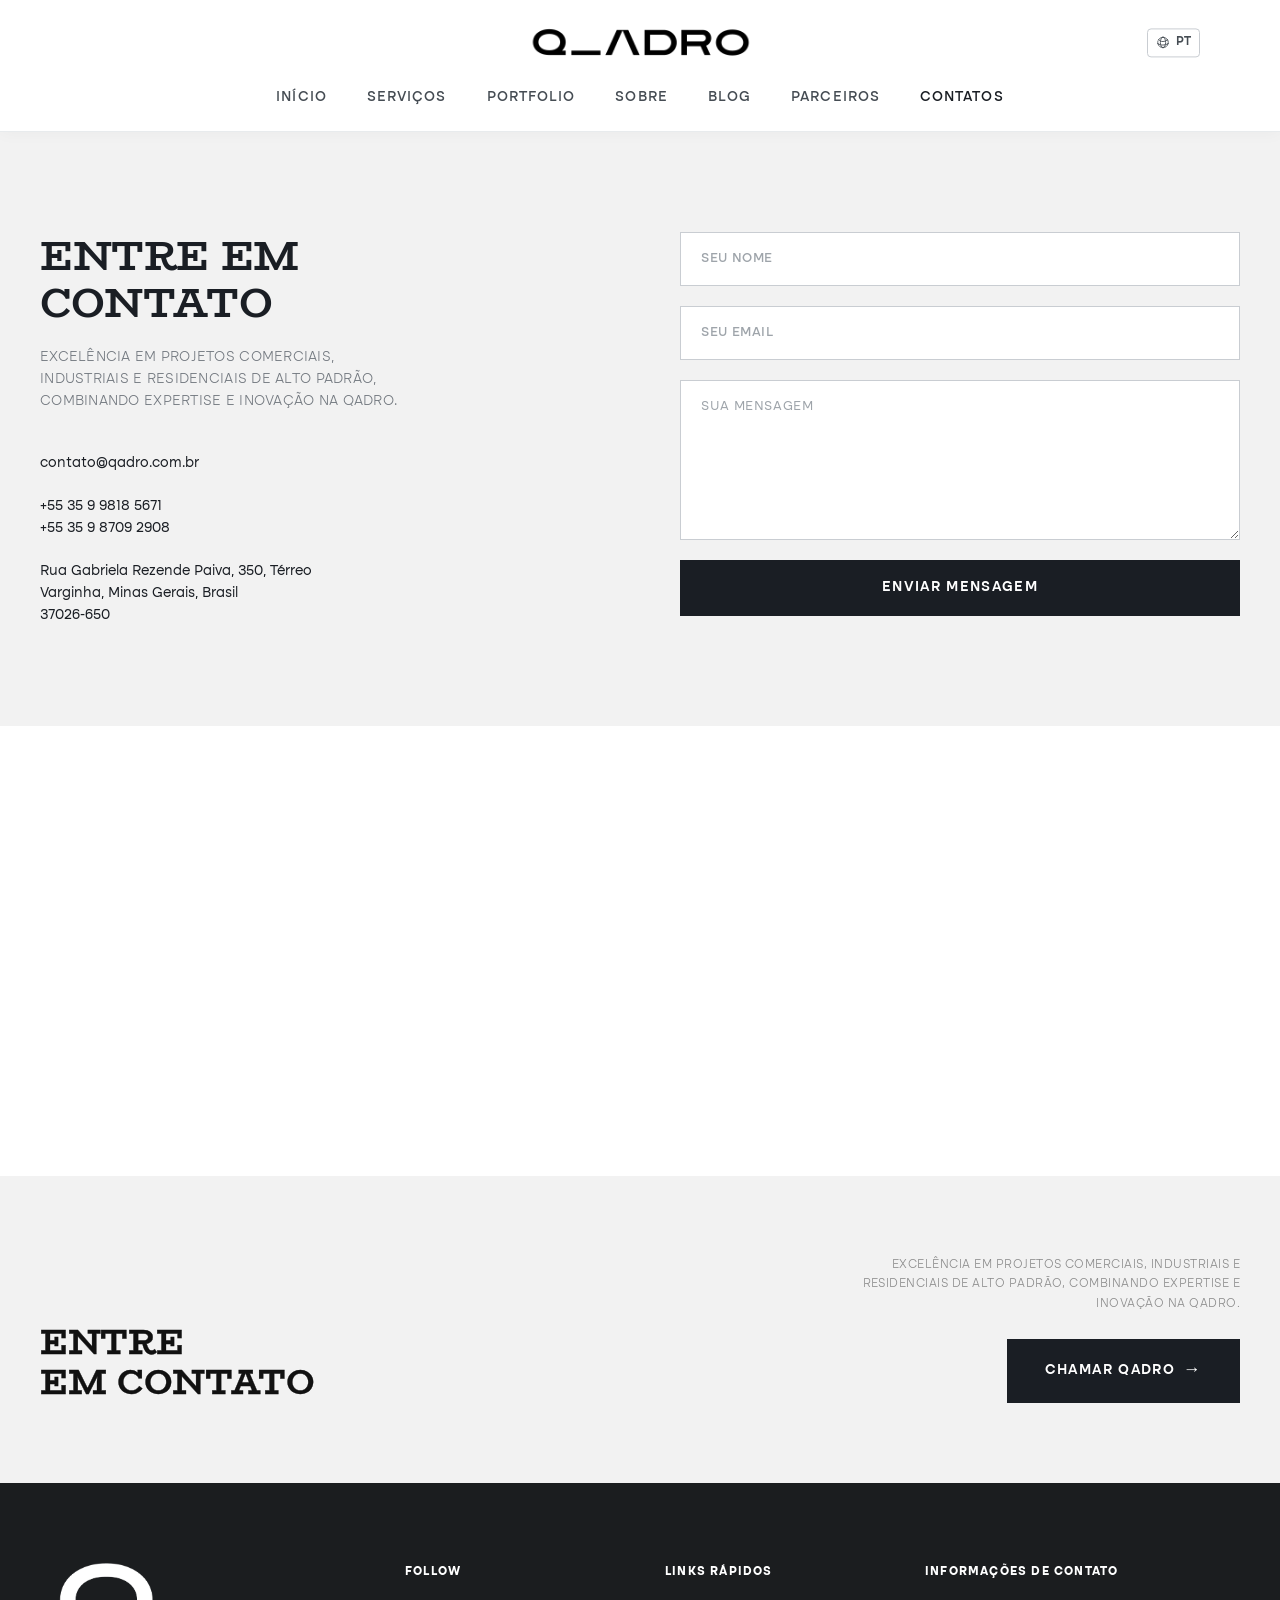
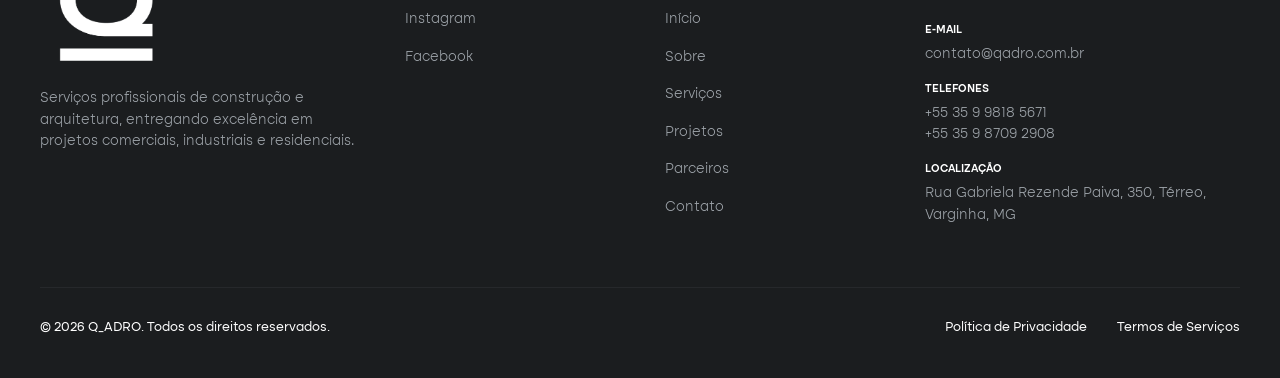
==== commit aeb8e7eb: "atualiza site com versão atual de produção Co-Authored-By: Claude Opus 5.5 <noreply@anthropic.com>" ====
--- a/contatos.html
+++ b/contatos.html
@@ -26,7 +26,7 @@
         </div>
 
         <!-- Logo Centralizada -->
-        <a href="index.html#inicio" class="logo-link">
+        <a href="index.php#inicio" class="logo-link">
           <img src="assets/logos/PNG/Horizontal Preto.png" alt="Qadro Construtora" class="logo-img">
         </a>
 
@@ -42,11 +42,11 @@
       <!-- Menu de Navegação -->
       <nav class="nav-menu" id="navMenu">
         <ul class="nav-list">
-          <li><a href="index.html#inicio" class="nav-link">Início</a></li>
+          <li><a href="index.php#inicio" class="nav-link">Início</a></li>
           <li><a href="servicos.html" class="nav-link">Serviços</a></li>
-          <li><a href="#" class="nav-link">Portfolio</a></li>
+          <li><a href="portfolio.php" class="nav-link">Portfolio</a></li>
           <li><a href="sobre.html" class="nav-link">Sobre</a></li>
-          <li><a href="#" class="nav-link">Blog</a></li>
+          <li><a href="blog.php" class="nav-link">Blog</a></li>
           <li><a href="parceiros.html" class="nav-link">Parceiros</a></li>
           <li><a href="contatos.html" class="nav-link active">Contatos</a></li>
         </ul>
@@ -155,10 +155,10 @@
         <div>
           <h4 class="footer-col-title">Links Rápidos</h4>
           <ul class="footer-links-list">
-            <li><a href="index.html#inicio">Início</a></li>
+            <li><a href="index.php#inicio">Início</a></li>
             <li><a href="sobre.html">Sobre</a></li>
             <li><a href="servicos.html">Serviços</a></li>
-            <li><a href="#">Projetos</a></li>
+            <li><a href="portfolio.php">Projetos</a></li>
             <li><a href="parceiros.html">Parceiros</a></li>
             <li><a href="contatos.html">Contato</a></li>
           </ul>
--- a/assets/css/style.css
+++ b/assets/css/style.css
@@ -106,6 +106,13 @@
   font-style: normal;
   font-display: swap;
 }
+@font-face {
+  font-family: 'BioRhyme';
+  src: url('../fonts/BioRhyme-ExtraBold.ttf') format('truetype');
+  font-weight: 800;
+  font-style: normal;
+  font-display: swap;
+}
 
 @font-face {
   font-family: 'Altone';
@@ -261,6 +268,27 @@
   border-color: var(--color-beige-pantone);
 }
 
+/* Botão sólido em bloco, mesmo tom do "Chamar Qadro" da página de contato.
+   Usado como destaque no hero da home. */
+.btn-solid-escuro {
+  font-family: var(--font-altone);
+  font-weight: 600;
+  font-size: 0.85rem;
+  letter-spacing: 0.1em;
+  text-transform: uppercase;
+  color: var(--color-white);
+  background-color: var(--color-black-pantone);
+  border-bottom: none;
+  padding: 18px 38px;
+  margin-top: 10px;
+  transition: var(--transition-fast);
+}
+
+.btn-solid-escuro:hover {
+  background-color: var(--color-blue-gray-pantone);
+  color: var(--color-white);
+}
+
 /* ========================================================================
 4. COMPONENTES
 ======================================================================== */
@@ -356,23 +384,6 @@
   color: var(--color-black-pantone);
 }
 
-.nav-link::after {
-  content: '';
-  position: absolute;
-  bottom: 0;
-  left: 0;
-  width: 100%;
-  height: 1px;
-  background-color: var(--color-black-pantone);
-  transform: scaleX(0);
-  transform-origin: right;
-  transition: transform var(--transition-smooth);
-}
-
-.nav-link:hover::after, .nav-link.active::after {
-  transform: scaleX(1);
-  transform-origin: left;
-}
 
 .menu-toggle {
   display: none;
@@ -410,7 +421,9 @@
   left: 0;
   width: 100%;
   height: 100%;
-  background: linear-gradient(180deg, rgba(26,30,36,0.3) 0%, rgba(26,30,36,0.7) 100%);
+  background:
+    linear-gradient(90deg, rgba(26,30,36,0.72) 0%, rgba(26,30,36,0.42) 45%, rgba(26,30,36,0.15) 100%),
+    linear-gradient(180deg, rgba(26,30,36,0.10) 0%, rgba(26,30,36,0.38) 100%);
   z-index: 1;
 }
 
@@ -750,7 +763,7 @@
 
 .page-title {
   font-family: var(--font-biorhyme);
-  font-weight: 700;
+  font-weight: 600;
   font-size: 2.6rem;
   line-height: 1.15;
   letter-spacing: -0.01em;
@@ -831,14 +844,15 @@
 }
 
 .servico-item-label {
-  font-family: var(--font-altone);
+  font-family: var(--font-turnpike);
   font-weight: 600;
-  font-size: 0.75rem;
+  font-size: 0.55rem;
   letter-spacing: 0.1em;
   text-transform: uppercase;
-  color: var(--color-gray-500);
+  color: var(--color-black-pantone);
   white-space: nowrap;
   flex-shrink: 0;
+  transform: translateY(8px);
   transition: var(--transition-fast);
 }
 
@@ -1057,13 +1071,41 @@
 }
 
 /* --- Portfólio (Index Masonry & Tags) --- */
+.portfolio-header {
+  display: flex;
+  justify-content: space-between;
+  align-items: flex-start;
+  gap: 60px;
+  flex-wrap: wrap;
+}
+
+.portfolio-header-intro {
+  flex: 1 1 420px;
+}
+
 .portfolio-intro {
-  max-width: 600px;
+  max-width: 520px;
   font-family: var(--font-altone);
   font-size: 0.95rem;
   font-weight: 300;
-  color: var(--color-gray-505);
+  color: var(--color-gray-500);
   line-height: 1.6;
+}
+
+.portfolio-tags-block {
+  flex: 0 1 480px;
+  text-align: right;
+}
+
+.portfolio-tags-label {
+  display: block;
+  font-family: var(--font-altone);
+  font-weight: 600;
+  font-size: 0.8rem;
+  letter-spacing: 0.15em;
+  text-transform: uppercase;
+  color: var(--color-black-pantone);
+  margin-bottom: 18px;
 }
 
 .portfolio-tags-filter {
@@ -1071,7 +1113,6 @@
   flex-wrap: wrap;
   justify-content: flex-end;
   gap: 10px 15px;
-  max-width: 700px;
 }
 
 .filter-tag {
@@ -1091,37 +1132,39 @@
   border-color: var(--color-black-pantone);
 }
 
-.portfolio-grid {
+/* Grade alternada (efeito escada): duas colunas independentes, com a coluna
+   esquerda deslocada para baixo. O fluxo continua indefinidamente conforme
+   novos projetos são cadastrados. */
+.portfolio-masonry {
   display: grid;
   grid-template-columns: repeat(2, 1fr);
-  gap: 40px;
-  margin-top: 50px;
-}
-
-.portfolio-item {
+  gap: 60px;
+  align-items: start;
+}
+
+.portfolio-column {
   display: flex;
   flex-direction: column;
-  gap: 20px;
-  transition: opacity 0.4s ease, transform 0.4s ease;
-}
-
-.portfolio-item.full-width {
-  grid-column: span 2;
+  gap: 90px;
+}
+
+.portfolio-column-left {
+  padding-top: 130px;
+}
+
+.portfolio-card {
+  display: block;
+}
+
+.portfolio-card-img {
+  width: 100%;
+  aspect-ratio: 3 / 4;
+  overflow: hidden;
+  background-color: var(--color-gray-50);
   margin-bottom: 20px;
 }
 
-.portfolio-item.full-width .portfolio-img-wrapper {
-  height: 500px;
-}
-
-.portfolio-img-wrapper {
-  width: 100%;
-  height: 400px;
-  overflow: hidden;
-  position: relative;
-}
-
-.portfolio-img-wrapper img {
+.portfolio-card-img img {
   width: 100%;
   height: 100%;
   object-fit: cover;
@@ -1129,37 +1172,50 @@
   transition: var(--transition-smooth);
 }
 
-.portfolio-item:hover .portfolio-img-wrapper img {
+.portfolio-card:hover .portfolio-card-img img {
   filter: grayscale(0%);
   transform: scale(1.03);
 }
 
-.portfolio-info {
+.portfolio-card-head {
   display: flex;
   justify-content: space-between;
   align-items: center;
-  border-bottom: 1px solid var(--color-gray-200);
-  padding-bottom: 15px;
-}
-
-.portfolio-title-wrapper {
-  display: flex;
-  flex-direction: column;
-  gap: 5px;
-}
-
-.portfolio-title {
+  gap: 20px;
+}
+
+.portfolio-card-title {
   font-family: var(--font-altone);
   font-size: 1.4rem;
   font-weight: 700;
-  text-transform: uppercase;
-  color: var(--color-black-pantone);
-}
-
-.portfolio-item-tags {
+  letter-spacing: 0.02em;
+  text-transform: uppercase;
+  color: var(--color-black-pantone);
+  line-height: 1.2;
+}
+
+.portfolio-card-arrow {
+  display: flex;
+  align-items: center;
+  color: var(--color-black-pantone);
+  transition: var(--transition-smooth);
+}
+
+.portfolio-card-arrow svg {
+  width: 22px;
+  height: 22px;
+}
+
+.portfolio-card:hover .portfolio-card-arrow {
+  transform: translateX(6px);
+  color: var(--color-blue-gray-pantone);
+}
+
+.portfolio-card-tags {
   display: flex;
   flex-wrap: wrap;
-  gap: 8px;
+  gap: 10px;
+  margin-top: 10px;
 }
 
 .item-tag {
@@ -1170,16 +1226,17 @@
   color: var(--color-gray-400);
 }
 
-.portfolio-arrow {
-  font-size: 1.5rem;
-  font-weight: 300;
-  color: var(--color-black-pantone);
-  transition: transform var(--transition-smooth);
-}
-
-.portfolio-item:hover .portfolio-arrow {
-  transform: translateX(5px);
-  color: var(--color-blue-gray-pantone);
+/* Primeiro projeto: card de destaque, mais largo que os demais. */
+.portfolio-card-highlight {
+  margin-bottom: 20px;
+}
+
+.portfolio-card-highlight .portfolio-card-img {
+  aspect-ratio: 21 / 9;
+}
+
+.portfolio-card-highlight .portfolio-card-title {
+  font-size: 1.9rem;
 }
 
 /* --- Blog (Artigos Recentes) --- */
@@ -1476,21 +1533,24 @@
   text-align: right;
 }
 
+/* Botão principal da seção: sólido para se destacar ao lado do título. */
 .btn-chamar-qadro {
-  font-family: var(--font-turnpike);
-  font-weight: normal;
-  font-size: 0.75rem;
-  letter-spacing: 0.05em;
-  text-transform: uppercase;
-  color: #111111;
+  font-family: var(--font-altone);
+  font-weight: 600;
+  font-size: 0.85rem;
+  letter-spacing: 0.1em;
+  text-transform: uppercase;
+  color: var(--color-white);
+  background-color: var(--color-black-pantone);
   border-bottom: none;
-  align-self: flex-end;
-  text-align: right;
-  margin-left: auto;
-}
-
-.btn-chamar-qadro::after {
-  display: none;
+  padding: 18px 38px;
+  margin-top: 10px;
+  transition: var(--transition-fast);
+}
+
+.btn-chamar-qadro:hover {
+  background-color: var(--color-blue-gray-pantone);
+  color: var(--color-white);
 }
 
 
@@ -1729,6 +1789,811 @@
 
 .footer-policy-links a:hover {
   color: var(--color-white);
+}
+
+/* --- Portfólio (Detalhe do Projeto) --- */
+/* Ordem da página: título principal > resumo > imagem destaque >
+   nome do projeto + tags + descrição (métricas ao lado) > carrossel >
+   descrição 2 > outros projetos. */
+
+/* Título do projeto: mais leve que o das outras páginas. */
+.project-detail-title {
+  font-weight: 400;
+}
+
+.project-summary {
+  text-transform: uppercase;
+  max-width: 720px;
+}
+
+/* A imagem destaque sobe: o respiro grande já vem da seção do título. */
+.section-project-detail {
+  padding-top: 20px;
+}
+
+/* A imagem destaque mantém a proporção do arquivo enviado: quadrada aparece
+   quadrada, panorâmica aparece panorâmica. Nunca é cortada nem esticada. */
+.project-detail-hero {
+  width: 100%;
+  margin-bottom: 60px;
+}
+
+.project-detail-hero img {
+  display: block;
+  width: auto;
+  max-width: 100%;
+  height: auto;
+  max-height: 80vh;
+  margin: 0 auto;
+}
+
+/* --- Detalhe: nome do projeto, tags e descrição --- */
+.project-body-grid {
+  display: grid;
+  grid-template-columns: minmax(0, 1fr);
+  gap: 60px;
+  margin-bottom: 80px;
+}
+
+.project-name {
+  font-family: var(--font-biorhyme);
+  font-weight: 800;
+  font-size: 2.1rem;
+  line-height: 1.15;
+  letter-spacing: 0.01em;
+  text-transform: uppercase;
+  color: var(--color-black-pantone);
+  margin-bottom: 18px;
+}
+
+.project-detail-tags {
+  display: flex;
+  flex-wrap: wrap;
+  gap: 10px;
+  margin-bottom: 35px;
+}
+
+.project-detail-body {
+  max-width: 780px;
+}
+
+.project-detail-body p {
+  font-family: var(--font-altone);
+  font-weight: 300;
+  font-size: 0.9rem;
+  line-height: 1.75;
+  color: var(--color-gray-600);
+  margin-bottom: 20px;
+}
+
+.project-detail-body p:last-child {
+  margin-bottom: 0;
+}
+
+/* --- Detalhe: métricas ao lado da descrição (1 a 4) --- */
+/* A coluna alarga e vira 2x2 quando há 3 ou 4 métricas. */
+.project-body-grid.has-metrics {
+  grid-template-columns: minmax(0, 1fr) 340px;
+}
+
+.project-body-grid.metrics-3,
+.project-body-grid.metrics-4 {
+  grid-template-columns: minmax(0, 1fr) 540px;
+}
+
+.project-metrics {
+  display: grid;
+  grid-template-columns: 1fr;
+  align-content: start;
+  gap: 35px 30px;
+}
+
+.project-metrics[data-count="3"],
+.project-metrics[data-count="4"] {
+  grid-template-columns: repeat(2, 1fr);
+}
+
+.project-metrics[data-count="3"] .project-metric:last-child {
+  grid-column: 1 / -1;
+}
+
+.project-metric-value {
+  font-family: var(--font-altone);
+  font-weight: 400;
+  font-size: 3.8rem;
+  line-height: 1;
+  color: var(--color-black-pantone);
+  margin-bottom: 12px;
+  overflow-wrap: anywhere;
+}
+
+/* Menos métricas, mais espaço para cada número. */
+.project-metrics[data-count="1"] .project-metric-value {
+  font-size: 5rem;
+}
+
+.project-metrics[data-count="2"] .project-metric-value {
+  font-size: 4.2rem;
+}
+
+/* Em 2 colunas o número divide o espaço, então recua um pouco. */
+.project-metrics[data-count="3"] .project-metric-value,
+.project-metrics[data-count="4"] .project-metric-value {
+  font-size: 3.4rem;
+}
+
+.project-metric-label {
+  font-family: var(--font-altone);
+  font-weight: 600;
+  font-size: 0.8rem;
+  letter-spacing: 0.12em;
+  text-transform: uppercase;
+  color: var(--color-gray-500);
+}
+
+/* --- Detalhe: carrossel de imagens --- */
+.project-carousel {
+  margin-bottom: 80px;
+}
+
+/* Palco quadrado, como no exemplo de carrossel. */
+.project-carousel-stage {
+  display: block;
+  position: relative;
+  width: 100%;
+  max-width: 720px;
+  aspect-ratio: 1 / 1;
+  overflow: hidden;
+  padding: 0;
+  border: none;
+  background-color: var(--color-gray-50);
+  margin: 0 auto 18px;
+  cursor: zoom-in;
+}
+
+.project-carousel-stage img {
+  width: 100%;
+  height: 100%;
+  object-fit: cover;
+  transition: var(--transition-smooth);
+}
+
+.project-carousel-stage:hover img {
+  transform: scale(1.02);
+}
+
+.project-carousel-thumbs {
+  display: flex;
+  gap: 14px;
+  flex-wrap: wrap;
+  justify-content: center;
+}
+
+/* Setas discretas, centralizadas abaixo das miniaturas. */
+.project-carousel-nav {
+  display: flex;
+  justify-content: center;
+  align-items: center;
+  gap: 40px;
+  margin-top: 32px;
+}
+
+.project-carousel-arrow {
+  display: flex;
+  align-items: center;
+  justify-content: center;
+  width: 32px;
+  height: 32px;
+  padding: 0;
+  background: none;
+  border: none;
+  color: var(--color-black-pantone);
+  cursor: pointer;
+  transition: var(--transition-fast);
+}
+
+.project-carousel-arrow svg {
+  width: 18px;
+  height: 18px;
+}
+
+.project-carousel-arrow:hover {
+  color: var(--color-blue-gray-pantone);
+  transform: scale(1.15);
+}
+
+.project-carousel-thumb {
+  width: 170px;
+  height: 170px;
+  overflow: hidden;
+  cursor: pointer;
+  opacity: 0.5;
+  transition: var(--transition-fast);
+  background: none;
+  padding: 0;
+  border: none;
+}
+
+.project-carousel-thumb img {
+  width: 100%;
+  height: 100%;
+  object-fit: cover;
+}
+
+.project-carousel-thumb:hover,
+.project-carousel-thumb.active {
+  opacity: 1;
+}
+
+/* --- Detalhe: imagem ampliada (lightbox com zoom) --- */
+.project-lightbox {
+  position: fixed;
+  inset: 0;
+  z-index: 1000;
+  display: none;
+  align-items: center;
+  justify-content: center;
+  background-color: rgba(20, 22, 26, 0.94);
+}
+
+.project-lightbox.open {
+  display: flex;
+}
+
+.project-lightbox-img {
+  max-width: 92vw;
+  max-height: 88vh;
+  cursor: zoom-in;
+  transition: transform 0.3s cubic-bezier(0.25, 1, 0.5, 1);
+  will-change: transform;
+}
+
+.project-lightbox-img.zoomed {
+  cursor: zoom-out;
+  transform: scale(2.5);
+  transition: transform 0.15s ease-out;
+}
+
+.project-lightbox-close,
+.project-lightbox-arrow {
+  position: absolute;
+  display: flex;
+  align-items: center;
+  justify-content: center;
+  background: none;
+  border: none;
+  color: var(--color-white);
+  opacity: 0.7;
+  cursor: pointer;
+  transition: var(--transition-fast);
+}
+
+.project-lightbox-close:hover,
+.project-lightbox-arrow:hover {
+  opacity: 1;
+}
+
+.project-lightbox-close {
+  top: 26px;
+  right: 32px;
+  width: 44px;
+  height: 44px;
+  font-size: 2rem;
+  line-height: 1;
+}
+
+.project-lightbox-arrow {
+  top: 50%;
+  transform: translateY(-50%);
+  width: 52px;
+  height: 52px;
+}
+
+.project-lightbox-arrow svg {
+  width: 26px;
+  height: 26px;
+}
+
+.project-lightbox-arrow.prev {
+  left: 24px;
+}
+
+.project-lightbox-arrow.next {
+  right: 24px;
+}
+
+.project-lightbox-hint {
+  position: absolute;
+  bottom: 26px;
+  left: 50%;
+  transform: translateX(-50%);
+  font-family: var(--font-altone);
+  font-size: 0.72rem;
+  letter-spacing: 0.12em;
+  text-transform: uppercase;
+  color: var(--color-white);
+  opacity: 0.55;
+}
+
+/* --- Detalhe: descrição 2 (alinhada à direita, como no layout) --- */
+/* --- Detalhe: outros projetos --- */
+.related-grid-title {
+  display: flex;
+  justify-content: space-between;
+  align-items: center;
+  margin-bottom: 40px;
+}
+
+.related-projects-grid {
+  display: grid;
+  grid-template-columns: repeat(4, 1fr);
+  gap: 30px;
+}
+
+.related-project-card {
+  display: block;
+}
+
+.related-project-img {
+  width: 100%;
+  height: 220px;
+  overflow: hidden;
+  background-color: var(--color-gray-50);
+  margin-bottom: 16px;
+}
+
+.related-project-img img {
+  width: 100%;
+  height: 100%;
+  object-fit: cover;
+  transition: var(--transition-smooth);
+}
+
+.related-project-card:hover .related-project-img img {
+  transform: scale(1.05);
+}
+
+.related-project-title {
+  font-family: var(--font-altone);
+  font-weight: 600;
+  font-size: 0.9rem;
+  letter-spacing: 0.05em;
+  text-transform: uppercase;
+  color: var(--color-black-pantone);
+  line-height: 1.4;
+  margin-bottom: 10px;
+}
+
+.related-project-card:hover .related-project-title {
+  color: var(--color-blue-gray-pantone);
+}
+
+.related-project-tags {
+  display: flex;
+  flex-wrap: wrap;
+  gap: 8px;
+}
+
+/* --- Blog (Listagem completa) --- */
+.blog-featured {
+  display: block;
+  margin-bottom: 70px;
+}
+
+.blog-featured-label {
+  font-family: var(--font-altone);
+  font-weight: 600;
+  font-size: 0.75rem;
+  letter-spacing: 0.12em;
+  text-transform: uppercase;
+  color: var(--color-gray-400);
+  margin-bottom: 20px;
+  display: block;
+}
+
+.blog-featured-img {
+  width: 100%;
+  height: 480px;
+  overflow: hidden;
+  margin-bottom: 25px;
+}
+
+.blog-featured-img img {
+  width: 100%;
+  height: 100%;
+  object-fit: cover;
+}
+
+.blog-featured-footer {
+  display: flex;
+  justify-content: space-between;
+  align-items: flex-end;
+}
+
+.blog-featured-title {
+  font-family: var(--font-altone);
+  font-weight: 700;
+  font-size: 1.3rem;
+  text-transform: uppercase;
+  color: var(--color-black-pantone);
+  margin-bottom: 8px;
+}
+
+.blog-featured-meta {
+  font-family: var(--font-altone);
+  font-weight: 500;
+  font-size: 0.75rem;
+  letter-spacing: 0.05em;
+  text-transform: uppercase;
+  color: var(--color-gray-500);
+}
+
+.blog-featured-date {
+  font-family: var(--font-altone);
+  font-size: 0.75rem;
+  color: var(--color-gray-400);
+  margin-top: 6px;
+  display: block;
+}
+
+.blog-list-label {
+  font-family: var(--font-altone);
+  font-weight: 600;
+  font-size: 0.75rem;
+  letter-spacing: 0.12em;
+  text-transform: uppercase;
+  color: var(--color-gray-400);
+  margin-bottom: 30px;
+  display: block;
+}
+
+.blog-list-item {
+  display: grid;
+  grid-template-columns: 220px 1fr;
+  gap: 30px;
+  padding: 30px 0;
+  border-bottom: 1px solid var(--color-gray-100);
+}
+
+.blog-list-thumb {
+  width: 100%;
+  height: 140px;
+  overflow: hidden;
+}
+
+.blog-list-thumb img {
+  width: 100%;
+  height: 100%;
+  object-fit: cover;
+  filter: grayscale(100%);
+  transition: var(--transition-smooth);
+}
+
+.blog-list-item:hover .blog-list-thumb img {
+  filter: grayscale(0%);
+}
+
+.blog-list-date {
+  font-family: var(--font-altone);
+  font-size: 0.75rem;
+  color: var(--color-gray-400);
+  text-align: right;
+  display: block;
+  margin-bottom: 10px;
+}
+
+.blog-list-title {
+  font-family: var(--font-altone);
+  font-weight: 700;
+  font-size: 1.1rem;
+  text-transform: uppercase;
+  color: var(--color-black-pantone);
+  margin-bottom: 10px;
+}
+
+.blog-list-excerpt {
+  font-family: var(--font-altone);
+  font-weight: 300;
+  font-size: 0.85rem;
+  line-height: 1.6;
+  color: var(--color-gray-500);
+  margin-bottom: 14px;
+}
+
+.blog-list-more {
+  font-family: var(--font-altone);
+  font-weight: 600;
+  font-size: 0.75rem;
+  letter-spacing: 0.08em;
+  text-transform: uppercase;
+  color: var(--color-black-pantone);
+  display: block;
+  text-align: right;
+}
+
+.blog-pagination {
+  display: flex;
+  justify-content: flex-end;
+  align-items: center;
+  gap: 14px;
+  margin-top: 40px;
+}
+
+.blog-pagination a,
+.blog-pagination span {
+  font-family: var(--font-altone);
+  font-weight: 600;
+  font-size: 0.8rem;
+  color: var(--color-gray-400);
+  padding: 4px 6px;
+}
+
+.blog-pagination a:hover {
+  color: var(--color-black-pantone);
+}
+
+.blog-pagination .current {
+  color: var(--color-black-pantone);
+  border-bottom: 1px solid var(--color-black-pantone);
+}
+
+/* --- Blog (Artigo) --- */
+.article-category {
+  font-family: var(--font-altone);
+  font-weight: 500;
+  font-size: 0.8rem;
+  letter-spacing: 0.05em;
+  text-transform: uppercase;
+  color: var(--color-gray-500);
+  margin-bottom: 40px;
+  display: block;
+}
+
+.article-label {
+  font-family: var(--font-altone);
+  font-weight: 600;
+  font-size: 0.75rem;
+  letter-spacing: 0.12em;
+  text-transform: uppercase;
+  color: var(--color-gray-400);
+  margin-bottom: 20px;
+  display: block;
+}
+
+.article-summary {
+  font-family: var(--font-altone);
+  font-weight: 300;
+  font-size: 1.05rem;
+  line-height: 1.7;
+  color: var(--color-gray-600);
+  max-width: 720px;
+  margin-top: 10px;
+}
+
+.article-tags {
+  display: flex;
+  flex-wrap: wrap;
+  gap: 12px;
+  margin-bottom: 45px;
+}
+
+/* O corpo é montado no editor de blocos: cada bloco controla a própria largura. */
+.article-body,
+.project-blocks {
+  width: 100%;
+}
+
+/* O conteúdo em blocos do projeto (abaixo do carrossel) usa a mesma
+   tipografia do corpo do artigo — são os mesmos blocos. */
+.project-blocks {
+  margin-top: 60px;
+}
+
+.article-body p,
+.project-blocks p {
+  font-family: var(--font-altone);
+  font-weight: 300;
+  font-size: 0.9rem;
+  line-height: 1.8;
+  color: var(--color-gray-600);
+  margin-bottom: 22px;
+}
+
+.article-body p:last-child,
+.project-blocks p:last-child {
+  margin-bottom: 0;
+}
+
+.article-image {
+  width: 100%;
+  height: 420px;
+  overflow: hidden;
+  margin-bottom: 40px;
+}
+
+.article-image img {
+  width: 100%;
+  height: 100%;
+  object-fit: cover;
+}
+
+/* --- Blocos do artigo (montados no painel admin) --- */
+.post-block {
+  margin-bottom: 45px;
+}
+
+.post-block:last-child {
+  margin-bottom: 0;
+}
+
+/* Bloco de texto */
+.post-block-text-full {
+  max-width: 780px;
+}
+
+.post-block-text-narrow {
+  max-width: 620px;
+  margin-left: auto;
+  margin-right: auto;
+}
+
+/* Bloco de imagem */
+.post-block-image {
+  margin-top: 10px;
+}
+
+.post-block-image img {
+  width: 100%;
+  height: auto;
+  display: block;
+}
+
+.post-block-image figcaption {
+  font-family: var(--font-altone);
+  font-size: 0.75rem;
+  letter-spacing: 0.04em;
+  color: var(--color-gray-500);
+  margin-top: 12px;
+}
+
+.post-block-image-full {
+  width: 100%;
+}
+
+.post-block-image-half {
+  width: 50%;
+}
+
+.post-block-image-third {
+  width: 33.333%;
+}
+
+.post-block-align-center {
+  margin-left: auto;
+  margin-right: auto;
+}
+
+.post-block-align-center figcaption {
+  text-align: center;
+}
+
+.post-block-align-left {
+  margin-right: auto;
+}
+
+.post-block-align-right {
+  margin-left: auto;
+}
+
+.post-block-align-right figcaption {
+  text-align: right;
+}
+
+/* Bloco texto + imagem lado a lado */
+.post-block-split {
+  display: grid;
+  gap: 50px;
+  align-items: center;
+}
+
+.post-block-split-50-50 {
+  grid-template-columns: 1fr 1fr;
+}
+
+.post-block-split-60-40 {
+  grid-template-columns: 1.5fr 1fr;
+}
+
+.post-block-split-40-60 {
+  grid-template-columns: 1fr 1.5fr;
+}
+
+/* Inverte a ordem visual sem mexer na ordem do HTML (a imagem vem primeiro). */
+.post-block-split-invert .post-block-split-img {
+  order: 2;
+}
+
+.post-block-split-img img {
+  width: 100%;
+  height: 100%;
+  max-height: 520px;
+  object-fit: cover;
+  display: block;
+}
+
+/* Citação em destaque, no estilo do manifesto da home */
+.post-block-quote {
+  font-family: var(--font-biorhyme);
+  font-weight: 700;
+  font-size: 1.9rem;
+  line-height: 1.35;
+  text-transform: uppercase;
+  text-align: center;
+  color: var(--color-black-pantone);
+  max-width: 900px;
+  margin: 70px auto;
+}
+
+/* Espaçamento / divisor */
+.post-block-spacer {
+  margin-bottom: 0;
+}
+
+.post-block-spacer-small {
+  height: 30px;
+}
+
+.post-block-spacer-medium {
+  height: 70px;
+}
+
+.post-block-spacer-large {
+  height: 130px;
+}
+
+/* --- Prévia do artigo (barra do topo, só no painel) --- */
+.preview-bar {
+  position: sticky;
+  top: 0;
+  z-index: 900;
+  display: flex;
+  align-items: center;
+  justify-content: space-between;
+  gap: 20px;
+  padding: 12px 40px;
+  background-color: var(--color-black-pantone);
+  color: var(--color-white);
+}
+
+.preview-bar-tag {
+  font-family: var(--font-altone);
+  font-size: 0.75rem;
+  font-weight: 600;
+  letter-spacing: 0.12em;
+  text-transform: uppercase;
+}
+
+.preview-bar-close {
+  font-family: var(--font-altone);
+  font-size: 0.75rem;
+  font-weight: 600;
+  letter-spacing: 0.08em;
+  text-transform: uppercase;
+  color: var(--color-black-pantone);
+  background: var(--color-white);
+  border: none;
+  padding: 8px 16px;
+  cursor: pointer;
+}
+
+.preview-cover-note {
+  font-family: var(--font-altone);
+  font-size: 0.8rem;
+  color: var(--color-gray-500);
+  border: 1px dashed var(--color-gray-200);
+  padding: 20px;
+  text-align: center;
+  margin-bottom: 40px;
 }
 
 /* ========================================================================
@@ -1852,6 +2717,30 @@
     grid-template-columns: repeat(2, 1fr);
     gap: 40px;
   }
+
+  /* Portfólio (detalhe) */
+  .project-body-grid.has-metrics,
+  .project-body-grid.metrics-3,
+  .project-body-grid.metrics-4 {
+    grid-template-columns: minmax(0, 1fr) 260px;
+  }
+
+  .project-metrics[data-count="3"],
+  .project-metrics[data-count="4"] {
+    grid-template-columns: 1fr;
+  }
+
+  .project-metrics[data-count="3"] .project-metric:last-child {
+    grid-column: auto;
+  }
+
+  .project-carousel-stage {
+    max-width: 560px;
+  }
+
+  .related-projects-grid {
+    grid-template-columns: repeat(2, 1fr);
+  }
 }
 
 /* --- DISPOSITIVOS MÓVEIS (Até 767px) --- */
@@ -2051,4 +2940,161 @@
     gap: 20px;
     align-items: flex-start;
   }
-}
+
+  /* Em telas pequenas o zigue-zague vira uma coluna única. As colunas deixam
+     de existir como caixas (display: contents) e o `order` de cada card
+     restaura a ordem cadastrada no admin. */
+  .portfolio-masonry {
+    display: flex;
+    flex-direction: column;
+    gap: 50px;
+  }
+
+  .portfolio-column {
+    display: contents;
+  }
+
+  .portfolio-tags-block {
+    text-align: left;
+  }
+
+  .portfolio-tags-filter {
+    justify-content: flex-start;
+  }
+
+  .portfolio-card-highlight .portfolio-card-title {
+    font-size: 1.4rem;
+  }
+
+  .project-detail-hero {
+    height: 300px;
+    margin-bottom: 40px;
+  }
+
+  .project-body-grid,
+  .project-body-grid.has-metrics,
+  .project-body-grid.metrics-3,
+  .project-body-grid.metrics-4 {
+    grid-template-columns: 1fr;
+    gap: 40px;
+    margin-bottom: 50px;
+  }
+
+  .project-name {
+    font-size: 1.5rem;
+  }
+
+  .project-metrics,
+  .project-metrics[data-count="3"],
+  .project-metrics[data-count="4"] {
+    grid-template-columns: repeat(2, 1fr);
+    gap: 25px 20px;
+  }
+
+  .project-metrics[data-count="1"] {
+    grid-template-columns: 1fr;
+  }
+
+  .project-metric-value,
+  .project-metrics[data-count="1"] .project-metric-value,
+  .project-metrics[data-count="2"] .project-metric-value,
+  .project-metrics[data-count="3"] .project-metric-value,
+  .project-metrics[data-count="4"] .project-metric-value {
+    font-size: 2rem;
+  }
+
+  .project-carousel {
+    margin-bottom: 50px;
+  }
+
+  .project-carousel-stage {
+    max-width: 100%;
+  }
+
+  .project-lightbox-arrow.prev {
+    left: 6px;
+  }
+
+  .project-lightbox-arrow.next {
+    right: 6px;
+  }
+
+  .project-carousel-nav {
+    gap: 30px;
+    margin-top: 24px;
+  }
+
+  .project-carousel-thumb {
+    width: 90px;
+    height: 90px;
+  }
+
+  .related-projects-grid {
+    grid-template-columns: 1fr;
+  }
+
+  .related-project-img {
+    height: 200px;
+  }
+
+  .blog-featured-img {
+    height: 260px;
+  }
+
+  .blog-featured-footer {
+    flex-direction: column;
+    align-items: flex-start;
+    gap: 10px;
+  }
+
+  .blog-list-item {
+    grid-template-columns: 1fr;
+  }
+
+  .blog-list-date {
+    text-align: left;
+  }
+
+  .article-image {
+    height: 260px;
+  }
+
+  /* Blocos do artigo: tudo em coluna única no celular. */
+  .post-block {
+    margin-bottom: 35px;
+  }
+
+  .post-block-image-half,
+  .post-block-image-third {
+    width: 100%;
+  }
+
+  .post-block-split,
+  .post-block-split-50-50,
+  .post-block-split-60-40,
+  .post-block-split-40-60 {
+    grid-template-columns: 1fr;
+    gap: 25px;
+  }
+
+  .post-block-split-invert .post-block-split-img {
+    order: 0;
+  }
+
+  .post-block-quote {
+    font-size: 1.2rem;
+    margin: 45px auto;
+  }
+
+  .post-block-spacer-large {
+    height: 70px;
+  }
+
+  .post-block-spacer-medium {
+    height: 45px;
+  }
+
+  .preview-bar {
+    padding: 12px 20px;
+  }
+}
